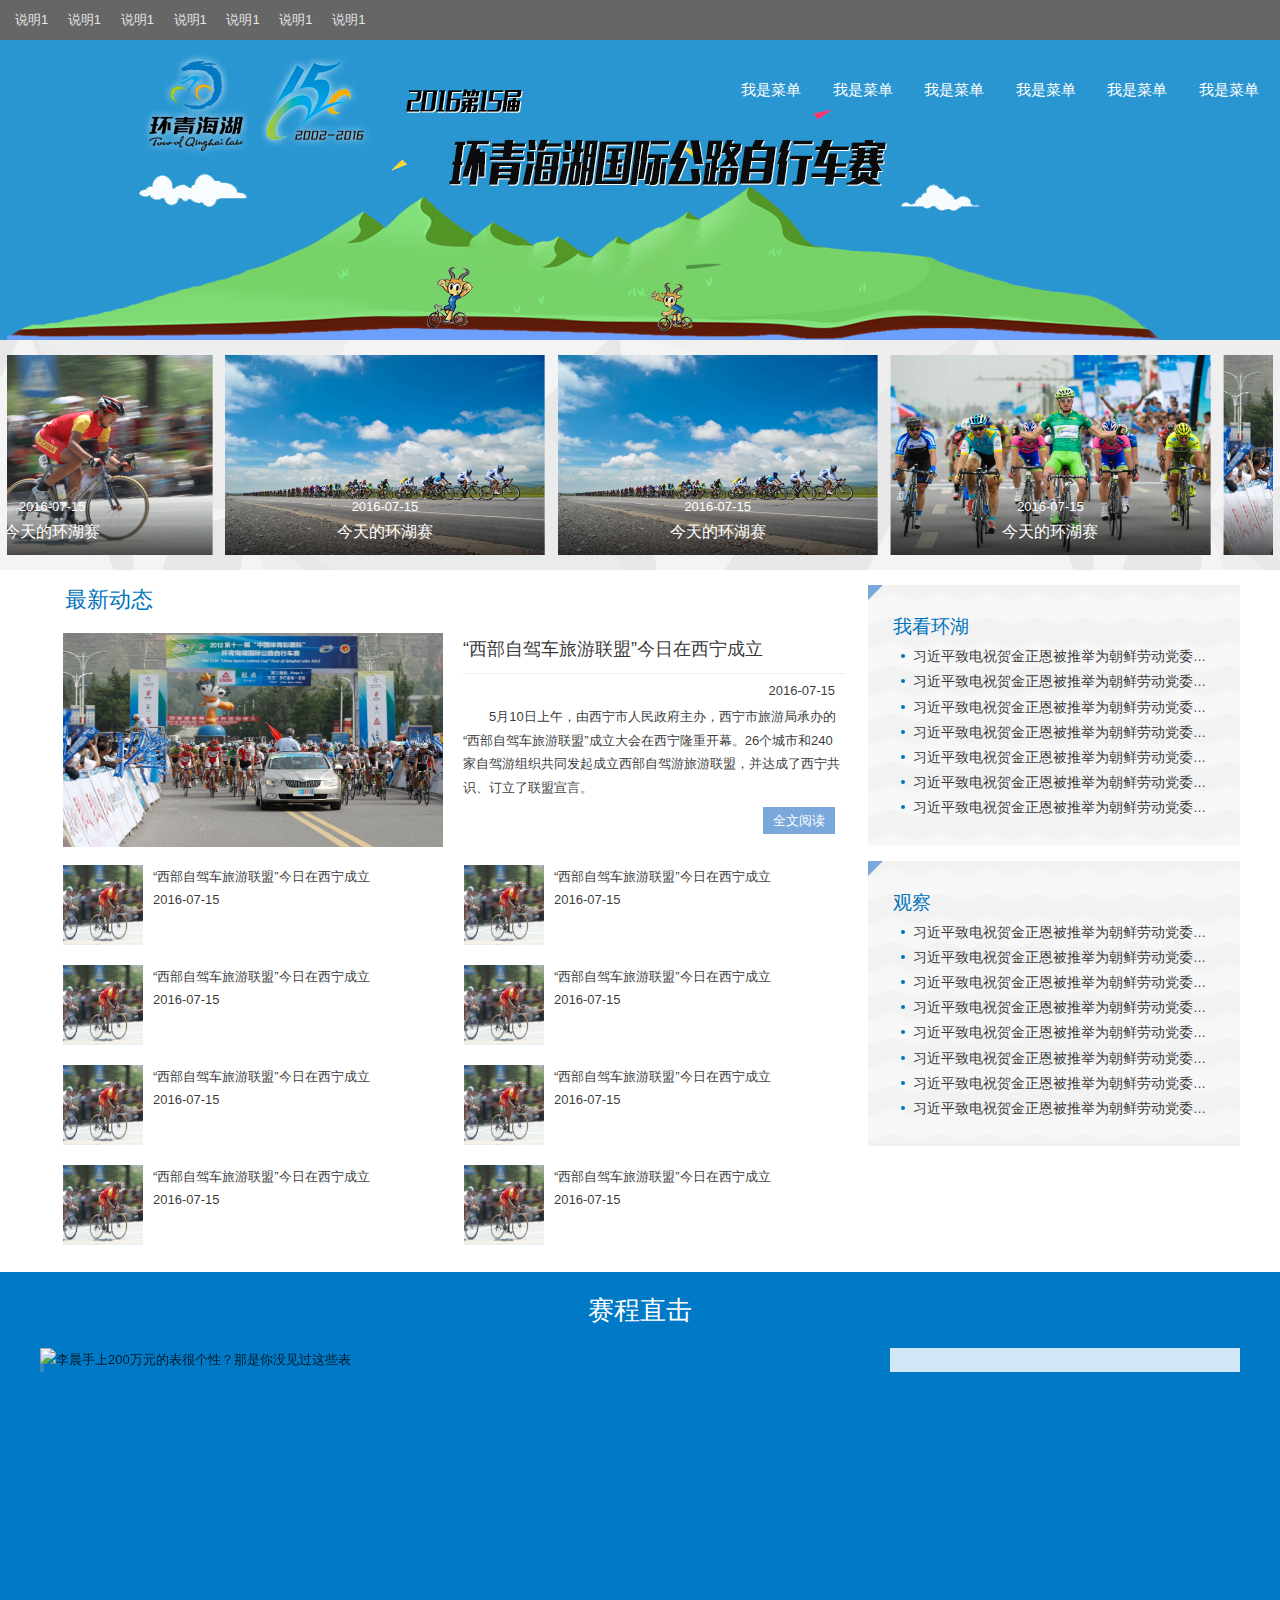
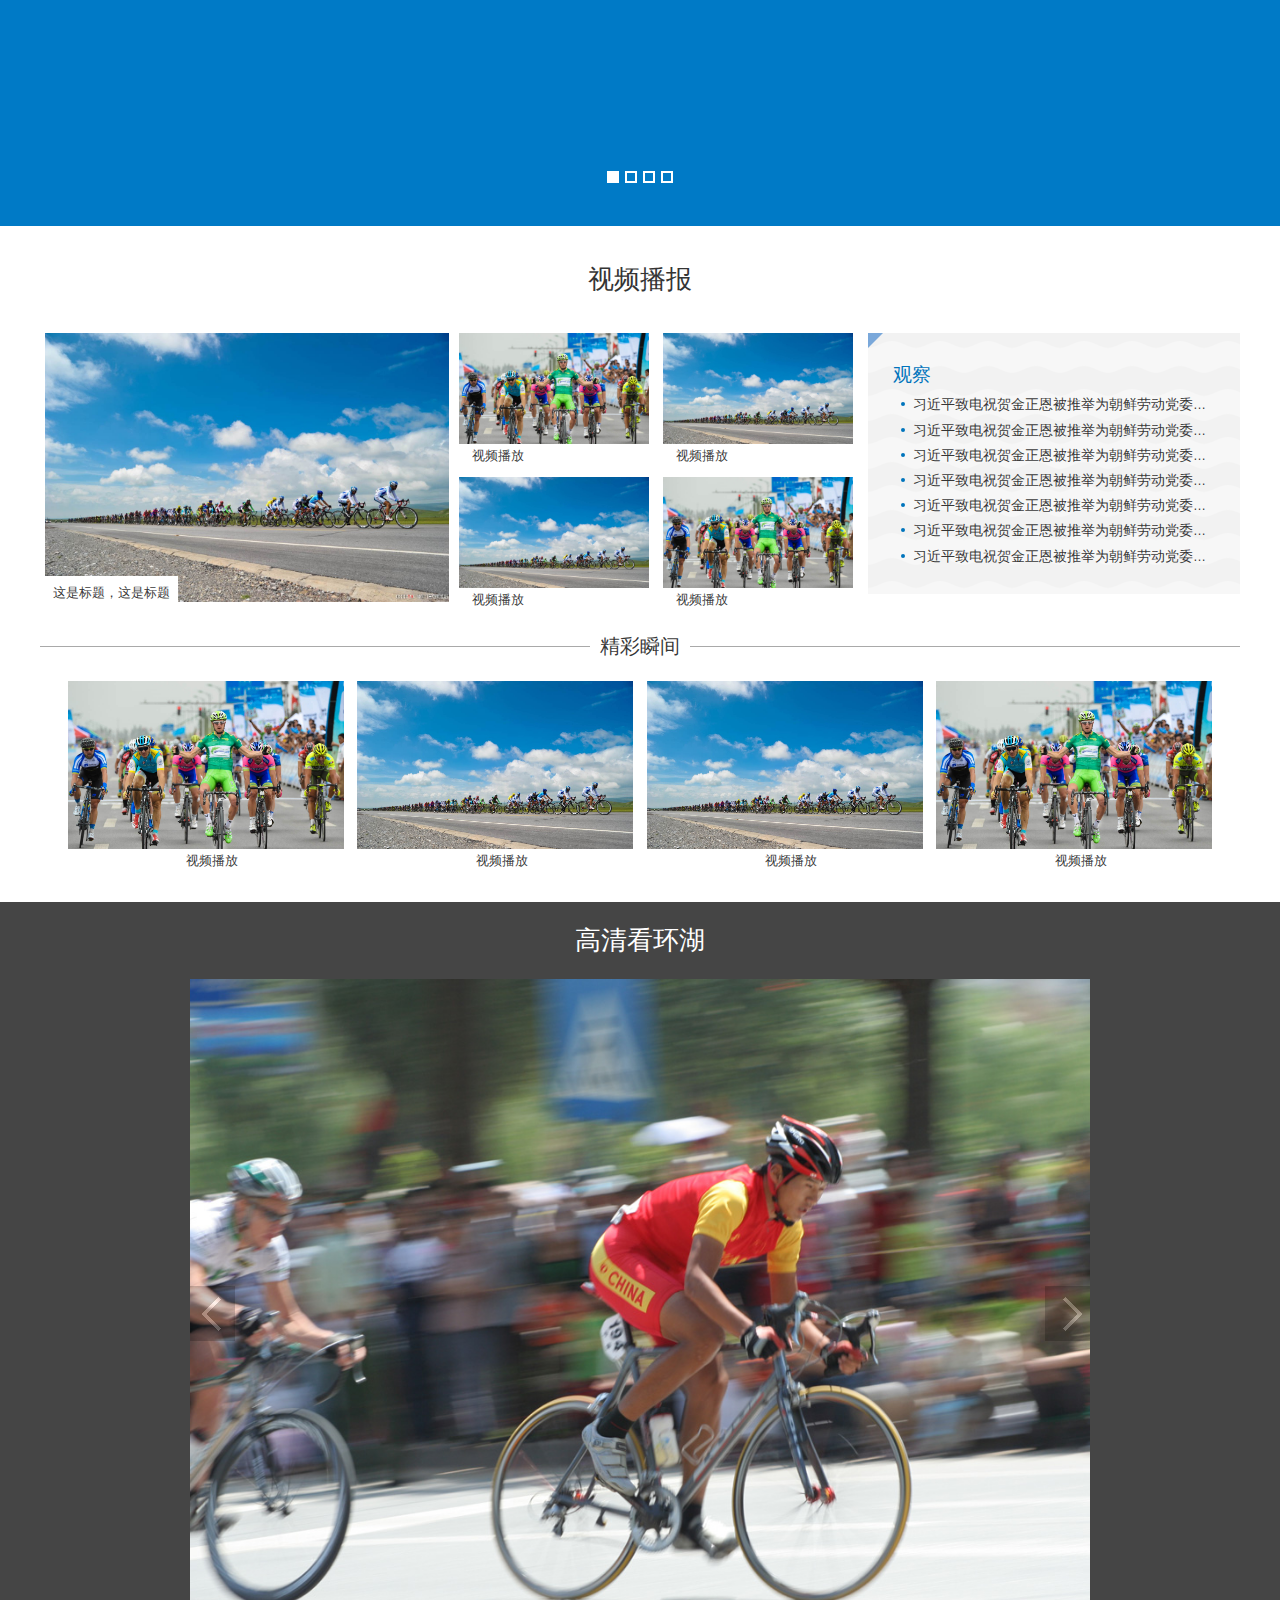
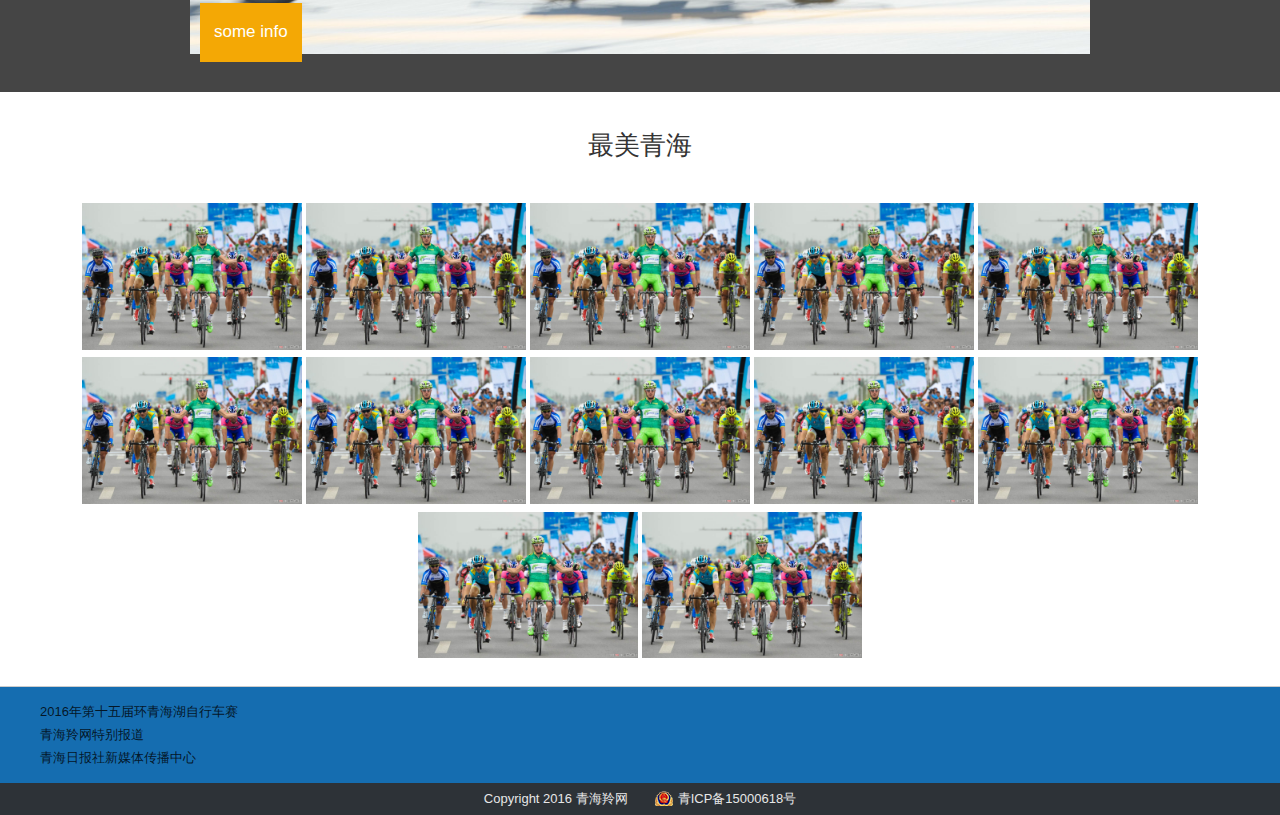
==== hhs/index.html @ 6d6c39b2 "hhs" ====
<!DOCTYPE html>
<!-- 

	Code by yefengs
	Lovingly made by 青报新媒
	Copyright 2016 青报新媒体传播中心




可选栏目


 最新焦点

 视频


 龙虎榜



 我看环湖


 花絮


 精彩 瞬间



青海风情


 -->
<html>
<head>
	<title>2016年第十五届环青海湖自行车赛_青海羚网</title>
	<meta charset="utf-8">
	<meta name="viewport" content="initial-scale=1.0,user-scalable=no,minimal-ui">
	<link rel="stylesheet" type="text/css" href="css/base.css">
	<!--<link rel="stylesheet" type="text/css" href="css/home.css">-->
	<script type="text/javascript" src="js/jQuery.js"></script>
	<!--<script type="text/javascript" src="js/jquery.flexslider-min.js"></script>-->
	<script type="text/javascript" src="js/home.js"></script>
	<!--[if lt IE 9]>
	<script type="text/javascript" src="js/html5.js"></script>
	<![endif]-->

</head>
<body>
<header id="header">
		<nav id="top-menu"  role="navigation">
			<ul class="w1266">
				<li><a href="#">说明1</a></li>
				<li><a href="#">说明1</a></li>
				<li><a href="#">说明1</a></li>
				<li><a href="#">说明1</a></li>
				<li><a href="#">说明1</a></li>
				<li><a href="#">说明1</a></li>
				<li><a href="#">说明1</a></li>
			</ul>
		</nav>
	<section id="header-wrap">
		<div class="banner w1266 clearfix">
			<div  id="site-name">
				<h1><a href="#">环青海湖自行车赛-青海羚网</a></h1>
				<p>2016年第十五届环青海湖自行车赛</p>
			</div>
			<nav id="banner-menu" role="navigation">
				<ul>
					<li class="current"><a href="#">我是菜单</a></li>

					<li><a href="#">我是菜单</a></li>
					<li><a href="#">我是菜单</a></li>
					<li><a href="#">我是菜单</a></li>
					<li><a href="#">我是菜单</a></li>
					<li><a href="#">我是菜单</a></li>
				</ul>
			</nav>	
		</div>
	</section>
</header>

<section id="scroll-x-news">
<!-- height:340px; -->
	<div  id="scroll-x-list" class=" w1266">
		<div id="srcoll-x-content"  class=" ">
			<ul class="clearfix slides ">
				<!-- 450px 337px -->
				<li class="item">
					<div class="scroll-x-img">
						<a href="#"><img src="demo_img/1.jpg"></a>
					</div>
					<div class="scroll-x-title">
						<div class="post-meta"><span class="cat"></span><time datetime="2016">2016-07-15</time></div>
						<h3><a href="#" title="">今天的环湖赛</a></h3>
					</div>
				</li>
				<li class="item">
					<div class="scroll-x-img">
						<a href="#"><img src="demo_img/2.jpg"></a>
					</div>
					<div class="scroll-x-title">
						<div class="post-meta"><span class="cat"></span><time datetime="2016">2016-07-15</time></div>
						<h3><a href="#" title="">今天的环湖赛</a></h3>
					</div>
				</li>
				<li class="item">
					<div class="scroll-x-img">
						<a href="#"><img src="demo_img/3.jpg"></a>
					</div>
					<div class="scroll-x-title">
						<div class="post-meta"><span class="cat"></span><time datetime="2016">2016-07-15</time></div>
						<h3><a href="#" title="">今天的环湖赛</a></h3>
					</div>
				</li>
				<li class="item">
					<div class="scroll-x-img">
						<a href="#"><img src="demo_img/4.jpg"></a>
					</div>
					<div class="scroll-x-title">
						<div class="post-meta"><span class="cat"></span><time datetime="2016">2016-07-15</time></div>
						<h3><a href="#" title="">今天的环湖赛</a></h3>
					</div>
				</li>
				<li class="item">
					<div class="scroll-x-img">
						<a href="#"><img src="demo_img/2.jpg"></a>
					</div>
					<div class="scroll-x-title">
						<div class="post-meta"><span class="cat"></span><time datetime="2016">2016-07-15</time></div>
						<h3><a href="#" title="">今天的环湖赛</a></h3>
					</div>
				</li>
				<li class="item">
					<div class="scroll-x-img">
						<a href="#"><img src="demo_img/4.jpg"></a>
					</div>
					<div class="scroll-x-title">
						<div class="post-meta"><span class="cat"></span><time datetime="2016">2016-07-15</time></div>
						<h3><a href="#" title="">今天的环湖赛</a></h3>
					</div>
				</li>
				<li class="item">
					<div class="scroll-x-img">
						<a href="#"><img src="demo_img/1.jpg"></a>
					</div>
					<div class="scroll-x-title">
						<div class="post-meta"><span class="cat"></span><time datetime="2016">2016-07-15</time></div>
						<h3><a href="#" title="">今天的环湖赛</a></h3>
					</div>
				</li>
			</ul>
		</div>
	</div>
</section>




<section class="">
	<div class="w1200 clearfix" >
		<div class="news-action wb69 float-l">
			<h2 class="title-main">最新动态</h2>
			<ul>
				<li class="first clearfix">
					<div class="thumb">
						<!-- 380px 214px -->
						<a href="#"  title=""><img src="demo_img/3.jpg"></a>
					</div>
					<div class="content">
						<h3><a href="#">“西部自驾车旅游联盟”今日在西宁成立</a></h3>
						<div class="post-meta"><span class="cat"></span><time datetime="2016">2016-07-15</time></div>
						<div class="post-summary">
							<p>5月10日上午，由西宁市人民政府主办，西宁市旅游局承办的“西部自驾车旅游联盟”成立大会在西宁隆重开幕。26个城市和240家自驾游组织共同发起成立西部自驾游旅游联盟，并达成了西宁共识、订立了联盟宣言。</p>
						</div>
						<div class="more">
							<a href="#" class="more-read">全文阅读</a>
						</div>
					</div>
				</li>
				<li class="normal-list">
					<div class="thumb">
						<!-- 80 x 80 -->
						<a href="#"><img src="demo_img/4.jpg"></a>
					</div>
					<div class="title">
						<h3><a href="#">“西部自驾车旅游联盟”今日在西宁成立</a></h3>
						<div class="post-meta"><span class="cat"></span><time datetime="2016">2016-07-15</time></div>
					</div>
				</li>
				<li class="normal-list">
					<div class="thumb">
						<!-- 80 x 80 -->
						<a href="#"><img src="demo_img/4.jpg"></a>
					</div>
					<div class="title">
						<h3><a href="#">“西部自驾车旅游联盟”今日在西宁成立</a></h3>
						<div class="post-meta"><span class="cat"></span><time datetime="2016">2016-07-15</time></div>
					</div>
				</li>
				<li class="normal-list">
					<div class="thumb">
						<!-- 80 x 80 -->
						<a href="#"><img src="demo_img/4.jpg"></a>
					</div>
					<div class="title">
						<h3><a href="#">“西部自驾车旅游联盟”今日在西宁成立</a></h3>
						<div class="post-meta"><span class="cat"></span><time datetime="2016">2016-07-15</time></div>
					</div>
				</li>
				<li class="normal-list">
					<div class="thumb">
						<!-- 80 x 80 -->
						<a href="#"><img src="demo_img/4.jpg"></a>
					</div>
					<div class="title">
						<h3><a href="#">“西部自驾车旅游联盟”今日在西宁成立</a></h3>
						<div class="post-meta"><span class="cat"></span><time datetime="2016">2016-07-15</time></div>
					</div>
				</li>
				<li class="normal-list">
					<div class="thumb">
						<!-- 80 x 80 -->
						<a href="#"><img src="demo_img/4.jpg"></a>
					</div>
					<div class="title">
						<h3><a href="#">“西部自驾车旅游联盟”今日在西宁成立</a></h3>
						<div class="post-meta"><span class="cat"></span><time datetime="2016">2016-07-15</time></div>
					</div>
				</li>
				<li class="normal-list no-img">
					<div class="thumb">
						<!-- 80 x 80 -->
						<a href="#"><img src="demo_img/4.jpg"></a>
					</div>
					<div class="title">
						<h3><a href="#">“西部自驾车旅游联盟”今日在西宁成立</a></h3>
						<div class="post-meta"><span class="cat"></span><time datetime="2016">2016-07-15</time></div>
					</div>
				</li>
				<li class="normal-list">
					<div class="thumb">
						<!-- 80 x 80 -->
						<a href="#"><img src="demo_img/4.jpg"></a>
					</div>
					<div class="title">
						<h3><a href="#">“西部自驾车旅游联盟”今日在西宁成立</a></h3>
						<div class="post-meta"><span class="cat"></span><time datetime="2016">2016-07-15</time></div>
					</div>
				</li>
				<li class="normal-list no-img">
					<div class="thumb">
						<!-- 80 x 80 -->
						<a href="#"><img src="demo_img/4.jpg"></a>
					</div>
					<div class="title">
						<h3><a href="#">“西部自驾车旅游联盟”今日在西宁成立</a></h3>
						<div class="post-meta"><span class="cat"></span><time datetime="2016">2016-07-15</time></div>
					</div>
				</li>
			</ul>
		</div>
		<div class="news-guide float-r wb31">
			<aside class="news-guide-aside">
				<h3>我看环湖</h3>
				<!-- background:#f8f8f8 左上角一个小三角 -->
				<ul>
					<li><a href="#">习近平致电祝贺金正恩被推举为朝鲜劳动党委员长</a></li>
					<li><a href="#">习近平致电祝贺金正恩被推举为朝鲜劳动党委员长</a></li>
					<li><a href="#">习近平致电祝贺金正恩被推举为朝鲜劳动党委员长鲜劳动党委员</a></li>
					<li><a href="#">习近平致电祝贺金正恩被推举为朝鲜劳动党委员长</a></li>
					<li><a href="#">习近平致电祝贺金正恩被推举为朝鲜劳动党委员长</a></li>
					<li><a href="#">习近平致电祝贺金正恩被推举为朝鲜劳动党委员长</a></li>
					<li><a href="#">习近平致电祝贺金正恩被推举为朝鲜劳动党委员长</a></li>					
				</ul>
			</aside>
			<aside class="news-guide-aside">
				<h3>观察</h3>
				<ul>
					<li><a href="#">习近平致电祝贺金正恩被推举为朝鲜劳动党委员长</a></li>
					<li><a href="#">习近平致电祝贺金正恩被推举为朝鲜劳动党委员长</a></li>
					<li><a href="#">习近平致电祝贺金正恩被推举为朝鲜劳动党委员长</a></li>
					<li><a href="#">习近平致电祝贺金正恩被推举为朝鲜劳动党委员长</a></li>
					<li><a href="#">习近平致电祝贺金正恩被推举为朝鲜劳动党委员长</a></li>
					<li><a href="#">习近平致电祝贺金正恩被推举为朝鲜劳动党委员长鲜劳动党委员</a></li>
					<li><a href="#">习近平致电祝贺金正恩被推举为朝鲜劳动党委员长</a></li>
					<li><a href="#">习近平致电祝贺金正恩被推举为朝鲜劳动党委员长鲜劳动党委员</a></li>
				</ul>
			</aside>
		</div>
	</div>
</section>

<section id="saicheng">
<div class="w1200 clearfix">
	<h2 class="section-title">赛程直击</h2>

	<ul id="top-slide" class="owl-carousel">
		<li class="item">
			<a href="#"  target="_blank" title="李晨手上200万元的表很个性？那是你没见过这些表">
				<img src="http://grace.wpbyg.com/wp-content/themes/grace/timthumb.php?src=http://grace.wpbyg.com/wp-content/uploads/2015/10/2016011717205230.jpg&h=450&w=1120&zc=1"  alt="李晨手上200万元的表很个性？那是你没见过这些表">
			</a>
			<div class="slider-content">
				<div class="slider-content-box">
					<div class="post-categories clearfix">
						<a href="#">耍腔调</a>
					</div>

					<div class="slider-title">
						<h2><a href="#">李晨手上200万元的表很个性？那是你没见过这些表</a></h2>
					</div>
					<div class="post-element clearfix">
						<ul>
							<li  class="post-slider-author"><img alt='' src='http://cn.gravatar.com/avatar/afa39accf8700cbbe7b13e1d01aa5b17?s=96&#038;d=mm&#038;r=g' srcset='http://cn.gravatar.com/avatar/afa39accf8700cbbe7b13e1d01aa5b17?s=96&amp;d=mm&amp;r=g 2x' class='avatar avatar-96 photo' height='96' width='96' /><a href="#" target="_blank">suxing</a></li>
							<li class="post-slider-clock"><i class="icon-clock-1"></i> 8个月前 (10-24)</li>
							<li class="post-slider-views"><i class="icon-eye"></i> 3,044</li>
						</ul>
					</div>
					<div class="slider-post-text clearfix"><p class="posts-gallery-text">
						为何说时间就是金钱？从实用主义的角度来说，想要一个合意的表真的不会太便宜。AppleWatch似乎不错的样子，但有钱人...</p></div>
					<div class="read-more"><a href="#">阅读全文</a></div>
				</div>
			</div>

		</li>
		<li class="item">
			<a href="#"  target="_blank" title="MIT这个俄罗斯方块一样的设计也许能改变人们建造的方式">
				<img src="http://grace.wpbyg.com/wp-content/themes/grace/timthumb.php?src=http://grace.wpbyg.com/wp-content/uploads/2015/10/2016011717283477.jpg&h=450&w=1120&zc=1"  alt="MIT这个俄罗斯方块一样的设计也许能改变人们建造的方式">
			</a>
			<div class="slider-content">
				<div class="slider-content-box">
					<div class="post-categories clearfix">
						<a href="http://grace.wpbyg.com/?cat=37">耍腔调</a>
					</div>

					<div class="slider-title">
						<h2><a href="#">MIT这个俄罗斯方块一样的设计也许能改变人们建造的方式</a></h2>
					</div>
					<div class="post-element clearfix">
						<ul>
							<li  class="post-slider-author"><img alt='' src='http://cn.gravatar.com/avatar/afa39accf8700cbbe7b13e1d01aa5b17?s=96&#038;d=mm&#038;r=g' srcset='http://cn.gravatar.com/avatar/afa39accf8700cbbe7b13e1d01aa5b17?s=96&amp;d=mm&amp;r=g 2x' class='avatar avatar-96 photo' height='96' width='96' /><a href="#" target="_blank">suxing</a></li>
							<li class="post-slider-clock"><i class="icon-clock-1"></i> 8个月前 (10-21)</li>
							<li class="post-slider-views"><i class="icon-eye"></i> 982</li>
						</ul>
					</div>
					<div class="slider-post-text clearfix"><p class="posts-gallery-text">
						虎嗅注：本文来自Wired，原文标题《MIT’s Crazy Shapeshifting Display Can No...</p></div>
					<div class="read-more"><a href="#">阅读全文</a></div>
				</div>
			</div>

		</li>
		<li class="item">
			<a href="#"  target="_blank" title="女王大管家要来给习近平接机，传说中的英式管家到底是有多万能？">
				<img src="http://grace.wpbyg.com/wp-content/themes/grace/timthumb.php?src=http://grace.wpbyg.com/wp-content/uploads/2015/10/20151025171131-42.jpg&h=450&w=1120&zc=1"  alt="女王大管家要来给习近平接机，传说中的英式管家到底是有多万能？">
			</a>
			<div class="slider-content">
				<div class="slider-content-box">
					<div class="post-categories clearfix">
						<a href="#">耍腔调</a>
					</div>

					<div class="slider-title">
						<h2><a href="#">女王大管家要来给习近平接机，传说中的英式管家到底是有多万能？</a></h2>
					</div>
					<div class="post-element clearfix">
						<ul>
							<li  class="post-slider-author"><img alt='' src='http://cn.gravatar.com/avatar/afa39accf8700cbbe7b13e1d01aa5b17?s=96&#038;d=mm&#038;r=g' srcset='http://cn.gravatar.com/avatar/afa39accf8700cbbe7b13e1d01aa5b17?s=96&amp;d=mm&amp;r=g 2x' class='avatar avatar-96 photo' height='96' width='96' /><a href="#" target="_blank">suxing</a></li>
							<li class="post-slider-clock"><i class="icon-clock-1"></i> 8个月前 (10-19)</li>
							<li class="post-slider-views"><i class="icon-eye"></i> 841</li>
						</ul>
					</div>
					<div class="slider-post-text clearfix"><p class="posts-gallery-text">
						虎嗅注：2015年10月19日至23日，应大不列颠及北爱尔兰联合王国女王伊丽莎白二世邀请，国家主席习近平将对英国进行国...</p></div>
					<div class="read-more"><a href="#">阅读全文</a></div>
				</div>
			</div>

		</li>
		<li class="item">
			<a href="#"  target="_blank" title="Air Jordan走过30年，你们最喜欢的AJ都是他设计的">
				<img src="http://grace.wpbyg.com/wp-content/themes/grace/timthumb.php?src=http://grace.wpbyg.com/wp-content/uploads/2015/10/2016011717340722.jpg&h=450&w=1120&zc=1"  alt="Air Jordan走过30年，你们最喜欢的AJ都是他设计的">
			</a>
			<div class="slider-content">
				<div class="slider-content-box">
					<div class="post-categories clearfix">
						<a href="#">耍腔调</a>
					</div>

					<div class="slider-title">
						<h2><a href="#">Air Jordan走过30年，你们最喜欢的AJ都是他设计的</a></h2>
					</div>
					<div class="post-element clearfix">
						<ul>
							<li  class="post-slider-author"><img alt='' src='http://cn.gravatar.com/avatar/afa39accf8700cbbe7b13e1d01aa5b17?s=96&#038;d=mm&#038;r=g' srcset='http://cn.gravatar.com/avatar/afa39accf8700cbbe7b13e1d01aa5b17?s=96&amp;d=mm&amp;r=g 2x' class='avatar avatar-96 photo' height='96' width='96' /><a href="#" target="_blank">suxing</a></li>
							<li class="post-slider-clock"><i class="icon-clock-1"></i> 8个月前 (10-19)</li>
							<li class="post-slider-views"><i class="icon-eye"></i> 758</li>
						</ul>
					</div>
					<div class="slider-post-text clearfix"><p class="posts-gallery-text">
						上周，一代传奇巨星“飞人”迈克尔·乔丹来到上海，此行是为了庆祝Air Jordan——这个耐克旗下以他本人命名的最著名...</p></div>
					<div class="read-more"><a href="#">阅读全文</a></div>
				</div>
			</div>

		</li>

	</ul>


</div>

</section>



<section id="news-video">
	<div class="w1200 clearfix">
		<h2 class="section-title video-title">视频播报</h2>
		<div class="wb69 clearfix float-l videobox" >
			<div class="figure-video wb50 float-l">
				<!-- 370 x 320-->
				<div class="figure-img">
					<a href="#" title="">
						<img src="demo_img/1.jpg">
					</a>
				</div>
				<h4>这是标题，这是标题</h4>
			</div>
			<div class="figure-six-video wb50 float-r">
				<ul>
					<!--6 pis -->
					<li>
						<div class="thumb">
							<a href="#"><img src="demo_img/2.jpg"></a>
							<i class="play-button"></i>
						</div>
						<h4><a href="#">视频播放</a></h4>
					</li>
					<li>
						<div class="thumb">
							<a href="#"><img src="demo_img/1.jpg"></a>
							<i class="play-button"></i>
						</div>
						<h4><a href="#">视频播放</a></h4>
					</li>
					<li>
						<div class="thumb">
							<a href="#"><img src="demo_img/1.jpg"></a>
						</div>
						<h4><a href="#">视频播放</a></h4>
					</li>
					<li>
						<div class="thumb">
							<a href="#"><img src="demo_img/2.jpg"></a>
						</div>
						<h4><a href="#">视频播放</a></h4>
					</li>
				</ul>
			</div>
		</div>
		<div class="news-guide float-r wb31">
			<aside class="news-guide-aside">
				<h3>观察</h3>
				<ul>
					<li><a href="#">习近平致电祝贺金正恩被推举为朝鲜劳动党委员长</a></li>
					<li><a href="#">习近平致电祝贺金正恩被推举为朝鲜劳动党委员长</a></li>
					<li><a href="#">习近平致电祝贺金正恩被推举为朝鲜劳动党委员长鲜劳动党委员</a></li>
					<li><a href="#">习近平致电祝贺金正恩被推举为朝鲜劳动党委员长</a></li>
					<li><a href="#">习近平致电祝贺金正恩被推举为朝鲜劳动党委员长</a></li>
					<li><a href="#">习近平致电祝贺金正恩被推举为朝鲜劳动党委员长</a></li>
					<li><a href="#">习近平致电祝贺金正恩被推举为朝鲜劳动党委员长</a></li>
				</ul>
			</aside>
		</div>
		<div class="clearfix"></div>
		<h4 class="h4-style1"><span>精彩瞬间</span></h4>
		<div class="figure-video videobox">
			<aside class="figure-six-video has4pic">
				<ul>
					<li>
						<div class="thumb">
							<a href="#"><img src="demo_img/2.jpg"></a>
							<i class="play-button"></i>
						</div>
						<h4><a href="#">视频播放</a></h4>
					</li>
					<li>
						<div class="thumb">
							<a href="#"><img src="demo_img/1.jpg"></a>
							<i class="play-button"></i>
						</div>
						<h4><a href="#">视频播放</a></h4>
					</li>
					<li>
						<div class="thumb">
							<a href="#"><img src="demo_img/1.jpg"></a>
						</div>
						<h4><a href="#">视频播放</a></h4>
					</li>
					<li>
						<div class="thumb">
							<a href="#"><img src="demo_img/2.jpg"></a>
						</div>
						<h4><a href="#">视频播放</a></h4>
					</li>
				</ul>
			</aside>
		</div>
	</div>
</section>






<section id="h-news-pic">
	<div  class="w1200 clearfix" >
		<h2 class="section-title">高清看环湖</h2>
		<div class="big-slider">
			<ul class="slides clearfix">
				<li>
					<img src="demo_img/4.jpg" alt="">
					<span class="date">some info</span>
				</li>
				<li>
					<img src="demo_img/3.jpg" alt="">
					<span class="date">some info</span>
				</li>
				<li>
					<img src="demo_img/2.jpg" alt="">
					<span class="date">some info</span>
				</li>
				<li>
					<img src="demo_img/1.jpg" alt="">
					<span class="date">some info</span>
				</li>
				<li>
					<img src="demo_img/4.jpg" alt="">
					<span class="date">some info</span>
				</li>
				<li>
					<img src="demo_img/2.jpg" alt="">
					<span class="date">some info</span>
				</li>
			</ul>
		</div>
	</div>
</section>


<section>
	
</section>

<div class="w1200 clearfix">
	<h2 class="section-title pic-list-title">最美青海</h2>
	<div class="pic-box">
		<ul>
			 <li>
				 <img src="demo_img/2.jpg" alt="some" >
			 </li>
			<li>
				<img src="demo_img/2.jpg" alt="some" >
			</li>
			<li>
				<img src="demo_img/2.jpg" alt="some" >
			</li>
			<li>
				<img src="demo_img/2.jpg" alt="some" >
			</li>
			<li>
				<img src="demo_img/2.jpg" alt="some" >
			</li>
			<li>
				<img src="demo_img/2.jpg" alt="some" >
			</li>
			<li>
				<img src="demo_img/2.jpg" alt="some" >
			</li>
			<li>
				<img src="demo_img/2.jpg" alt="some" >
			</li>
			<li>
				<img src="demo_img/2.jpg" alt="some" >
			</li>
			<li>
				<img src="demo_img/2.jpg" alt="some" >
			</li>
			<li>
				<img src="demo_img/2.jpg" alt="some" >
			</li>
			<li>
				<img src="demo_img/2.jpg" alt="some" >
			</li>
		</ul>
	</div>
</div>









<footer id="footer">
	<div class="footer-top">
		<div class="about w1200 clearfix">
			<div class="footer-item">
				<p>2016年第十五届环青海湖自行车赛</p>
				<p>青海羚网特别报道</p>
				<p>青海日报社新媒体传播中心</p>
			</div>
			<div class="footer-item">

			</div>
			<div class="footer-item">

			</div>
		</div>
	</div>
	<div class="footer-bottom">
		<div class="copyright w1200">Copyright 2016 青海羚网　　<span class="beian">青ICP备15000618号</span></div>
	</div>
</footer>
</body>
</html>
---- hhs/css/base.css ----
/****
	青海羚网 -- 专题页
	青海日报社新媒体传播中心
	Copyright 2015
	Author:yefengs
	FILETYPE:LESS
**/
a,
abbr,
acronym,
address,
applet,
big,
blockquote,
body,
caption,
cite,
code,
dd,
del,
dfn,
div,
dl,
dt,
em,
fieldset,
figure,
font,
form,
h1,
h2,
h3,
h4,
h5,
h6,
html,
iframe,
ins,
kbd,
label,
legend,
li,
object,
ol,
p,
pre,
q,
s,
samp,
small,
span,
strike,
strong,
sub,
sup,
table,
tbody,
td,
tfoot,
th,
thead,
tr,
tt,
ul,
var {
  border: 0;
  font-family: inherit;
  font-size: 100%;
  font-style: inherit;
  font-weight: inherit;
  margin: 0;
  outline: 0;
  padding: 0;
  vertical-align: baseline;
}
html {
  box-sizing: border-box;
  -webkit-box-sizing: border-box;
  font-size: 100%;
  overflow-y: scroll;
  -webkit-text-size-adjust: 100%;
  -ms-text-size-adjust: 100%;
}
button,
input,
textarea {
  -webkit-appearance: none;
  outline: none;
  -webkit-tap-highlight-color: rgba(0, 0, 0, 0);
  font-family: 'PingFang SC', 'Hiragino Sans GB', 'Microsoft YaHei', 'STHeiti', 'WenQuanYi Micro Hei', Helvetica, Arial, sans-serif;
}
button:focus,
input:focus,
textarea:focus {
  outline: none;
}
body {
  font-size: 13px;
  line-height: 1.8;
  color: rgba(0, 0, 0, 0.8);
  font-family: 'PingFang SC', 'Hiragino Sans GB', 'Microsoft YaHei', 'STHeiti', 'WenQuanYi Micro Hei', Helvetica, Arial, sans-serif;
  text-rendering: optimizeLegibility;
  -webkit-font-smoothing: antialiased;
  -moz-osx-font-smoothing: grayscale;
  -moz-font-feature-settings: "liga" on;
}
article,
aside,
details,
figcaption,
figure,
footer,
header,
main,
nav,
section {
  display: block;
}
ol,
ul {
  list-style: none;
}
table {
  border-collapse: collapse;
  border-spacing: 0;
}
caption,
td,
th {
  font-weight: 400;
  text-align: left;
}
blockquote:after,
blockquote:before,
q:after,
q:before {
  content: "";
}
blockquote,
q {
  -webkit-hyphens: none;
  -moz-hyphens: none;
  -ms-hyphens: none;
  hyphens: none;
  quotes: none;
}
blockquote {
  border-left: 3px solid rgba(0, 0, 0, 0.8);
  font-weight: 400;
  letter-spacing: .01rem;
  margin: 30px 0;
  padding-left: 20px;
}
a:active,
a:hover {
  outline: 0;
}
a {
  color: #454554;
}
a:hover {
  color: #0074BC;
}
a {
  border: none;
  outline: none;
}
pre {
  padding: 17px;
  font: 14px/22px 'courier new';
  position: relative;
  margin: 40px 0;
  background-color: #f8f8f8;
}
code,
pre {
  white-space: pre-wrap;
  word-wrap: break-word;
  border-radius: 3px;
}
code {
  padding: 2px;
  background-color: #eee;
  word-break: break-word;
  letter-spacing: 0;
  font: 14px/26px 'courier new';
}
pre code {
  padding: 0;
  background-color: #fff;
  border-radius: 0;
}
img {
  max-width: 100%;
  height: auto;
  border-style: none;
}
button::-moz-focus-inner {
  border: 0;
  padding: 0;
}
a {
  color: inherit;
  text-decoration: none;
}
input[disabled] {
  cursor: default;
  color: rgba(0, 0, 0, 0.8);
  background-color: rgba(0, 0, 0, 0.05);
}
.clearfix {
  *zoom: 1;
}
.clearfix:after,
.clearfix:before {
  display: table;
  content: " ";
}
.clearfix:after {
  clear: both;
}
.floatLeft {
  float: left;
}
.floatRight {
  float: right;
}
.verticalAlignTop {
  vertical-align: top;
}
.verticalAlignMiddle {
  vertical-align: middle;
}
.verticalAlignBottom {
  vertical-align: bottom;
}
.disablePointerEvents {
  pointer-events: none;
}
.preventScroll {
  height: 100%;
  overflow: hidden;
}
.inlineBlock {
  display: inline-block;
}
.block {
  display: block;
}
.hide {
  display: none;
}
.table {
  display: table;
}
.table:before {
  height: auto;
  display: inherit;
}
.tableCell {
  display: table-cell;
}
.clearfix {
  *zoom: 1;
}
.clearfix:after,
.clearfix:before {
  display: table;
  content: " ";
}
.clearfix:after {
  clear: both;
}
.overflowHidden {
  overflow: hidden;
}
.textMuted {
  color: rgba(0, 0, 0, 0.3);
}
.textAlignCenter {
  text-align: center;
}
.textAlignRight {
  text-align: right;
}
.textAlignLeft {
  text-align: left;
}
.noWrap {
  white-space: nowrap;
}
.centered {
  margin-left: auto;
  margin-right: auto;
}
.borderBox {
  box-sizing: border-box;
}
.size640 {
  max-width: 640px;
}
.w1266 {
  width: 1266px;
  margin: 0 auto;
}
.w1200 {
  width: 1200px;
  margin: 0 auto;
}
.wb69 {
  width: 69%;
}
.wb31 {
  width: 31%;
}
.wb50 {
  width: 50%;
}
.float-r {
  float: right;
}
.float-l {
  float: left;
}
#header {
  width: 100%;
}
#header #top-menu {
  background-color: #666;
}
#header #top-menu ul {
  line-height: 40px;
}
#header #top-menu ul li {
  display: inline-block;
  line-height: 40px;
  font-size: 13px;
  height: 40px;
}
#header #top-menu ul li a {
  padding: 0 4px;
  margin: 0 4px;
  color: #e6e6e6;
}
#header #header-wrap {
  width: 100%;
  background-color: #2996d1;
}
#header #header-wrap .banner {
  height: 300px;
  position: relative;
  background: url(../images/banner.jpg) no-repeat center;
  background-size: cover;
}
#header #header-wrap .banner #site-name {
  width: 400px;
  float: left;
  height: 150px;
  text-indent: -999999em;
}
#header #header-wrap .banner #banner-menu {
  width: auto;
  float: right;
  height: 150px;
  margin-top: 20px;
}
#header #header-wrap .banner #banner-menu ul li {
  display: inline-block;
  line-height: 60px;
  margin: 0 7px;
}
#header #header-wrap .banner #banner-menu ul li a {
  font-size: 15px;
  padding: 4px 7px;
  color: #fff;
}
#header #header-wrap .banner #banner-menu ul li a:hover {
  background: #fff;
  color: #7aa8da;
  border-radius: 3px;
}
#scroll-x-news {
  width: 100%;
  background: #f5f5f5 url(../images/bg_repeat.png);
  background-attachment: fixed;
  padding: 10px 0;
}
#scroll-x-list {
  margin: 5px auto;
  padding: 10px auto;
}
#scroll-x-list #srcoll-x-content {
  width: 100%;
  overflow: hidden;
}
#scroll-x-list #srcoll-x-content ul {
  width: 101%;
  white-space: nowrap;
  text-align: center;
  height: 200px;
}
#scroll-x-list #srcoll-x-content ul .owl-item {
  margin: 0 13px;
}
#scroll-x-list #srcoll-x-content ul li {
  position: relative;
  display: inline-block;
  float: left;
  height: 200px;
  margin: 0 6px;
  width: 320px;
}
#scroll-x-list #srcoll-x-content ul li .scroll-x-img img {
  max-width: 100%;
  width: 320px;
  height: 200px;
  display: block;
}
#scroll-x-list #srcoll-x-content ul li .scroll-x-title {
  position: absolute;
  width: 100%;
  height: 60px;
  left: 0;
  bottom: 0;
  background-image: -webkit-gradient(linear, left top, left bottom, from(rgba(0, 0, 0, 0)), to(rgba(0, 0, 0, 0.7)));
  background-image: -webkit-linear-gradient(top, rgba(0, 0, 0, 0), rgba(0, 0, 0, 0.7));
  background-image: linear-gradient(to bottom, rgba(0, 0, 0, 0), rgba(0, 0, 0, 0.7));
  background-image: none \9;
  -ms-filter: "progid:DXImageTransform.Microsoft.gradient(startColorstr='#00000000',endColorstr='#B2000000',gradientType=0)";
}
#scroll-x-list #srcoll-x-content ul li .scroll-x-title time {
  color: #ffffff;
}
#scroll-x-list #srcoll-x-content ul li .scroll-x-title h3 {
  font-size: 16px;
  color: #fff;
}
.news-action {
  float: left;
}
.news-action .title-main {
  font-size: 22px;
  padding-left: 25px;
  color: #0074BC;
  margin-top: 10px;
}
.news-action ul {
  padding: 0 10px 10px 10px ;
  margin: 3px;
}
.news-action ul li {
  display: inline-block;
  width: 50%;
  margin: 0;
  padding: 0;
}
.news-action ul li.first {
  width: 100%;
  height: 234px;
  position: relative;
}
.news-action ul li.first .thumb {
  position: absolute;
  left: 10px;
  top: 10px;
  width: 400px;
  height: 234px;
}
.news-action ul li.first .thumb img {
  width: 380px;
  height: 214px;
}
.news-action ul li.first .content {
  margin-left: 410px;
  padding: 10px 10px 10px 0;
  height: 214px;
}
.news-action ul li.first .content h3 {
  font-size: 18px;
  padding-bottom: 8px;
  margin-bottom: 2px;
  border-bottom: solid 1px #efefef;
}
.news-action ul li.first .content .post-meta {
  text-align: right;
  font-size: 13px;
  padding: 3px 10px;
}
.news-action ul li.first .content .post-summary p {
  text-indent: 2em;
}
.news-action ul li.first .content .more {
  text-align: right;
  padding: 10px;
}
.news-action ul li.first .content .more .more-read {
  padding: 6px 10px;
  background: #7aa8da;
  color: #fff;
}
.news-action ul li.first .content .more .more-read:hover {
  background: #d1d1d1;
}
.news-action ul li.normal-list {
  width: 50%;
  float: left;
  position: relative;
}
.news-action ul li.normal-list .thumb {
  position: absolute;
  left: 10px;
  top: 8px;
  width: 80px;
}
.news-action ul li.normal-list .thumb img {
  width: 80px;
  height: 80px;
}
.news-action ul li.normal-list .title {
  margin-left: 100px;
  padding: 8px 10px 8px 0;
  height: 84px;
}
.news-guide .news-guide-aside {
  padding: 25px;
  margin-top: 15px;
  position: relative;
  background: #f8f8f8 url(../images/langlang.png);
}
.news-guide .news-guide-aside:before {
  content: "";
  display: block;
  position: absolute;
  left: 0;
  top: 0;
  width: 0;
  height: 0;
  border-style: solid;
  border-width: 15px 15px 0 0;
  border-color: #7aa8da transparent transparent transparent;
}
.news-guide .news-guide-aside h3 {
  color: #0074BC;
  font-size: 19px;
}
.news-guide .news-guide-aside ul li {
  position: relative;
  white-space: nowrap;
  overflow: hidden;
  text-overflow: ellipsis;
}
.news-guide .news-guide-aside ul li a {
  padding: 4px 4px 4px 20px;
  font-size: 14px;
}
.news-guide .news-guide-aside ul li a:before {
  content: "";
  display: block;
  height: 4px;
  width: 4px;
  position: absolute;
  top: 10px;
  left: 8px;
  background: #0074BC;
  border-radius: 100%;
}
#h-news-pic {
  width: 100%;
  margin: 15px auto;
  background: #454545 url(../images/yefengs_bg_plus.png) left center no-repeat fixed;
}
.big-slider {
  overflow: hidden;
  padding-bottom: 30px;
  width: 75%;
  margin: 0 auto;
}
.section-title {
  font-size: 26px;
  text-align: center;
  color: #fff;
  margin: 15px 0;
}
.big-slider .slides {
  zoom: 1;
}
.big-slider .slides li {
  position: relative;
}
.big-slider .slides li span {
  position: absolute;
  left: 10px;
  bottom: 0px;
  padding: 14px;
  background: #F4A805;
  font-size: 17px;
  color: #ffffff;
}
.owl-carousel .animated {
  -webkit-animation-duration: 1000ms;
  animation-duration: 1000ms;
  -webkit-animation-fill-mode: both;
  animation-fill-mode: both;
}
.owl-carousel .owl-animated-in {
  z-index: 0;
}
.owl-carousel .owl-animated-out {
  z-index: 1;
}
.owl-carousel .fadeOut {
  -webkit-animation-name: fadeOut;
  animation-name: fadeOut;
}
@-webkit-keyframes fadeOut {
  0% {
    opacity: 1;
  }
  100% {
    opacity: 0;
  }
}
@keyframes fadeOut {
  0% {
    opacity: 1;
  }
  100% {
    opacity: 0;
  }
}
.owl-height {
  -webkit-transition: height 500ms ease-in-out;
  -moz-transition: height 500ms ease-in-out;
  transition: height 500ms ease-in-out;
}
.owl-carousel {
  display: none;
  width: 100%;
  -webkit-tap-highlight-color: transparent;
  position: relative;
  z-index: 1;
}
.owl-carousel .owl-stage {
  position: relative;
  -ms-touch-action: pan-Y;
}
.owl-carousel .owl-stage:after {
  content: ".";
  display: block;
  clear: both;
  visibility: hidden;
  line-height: 0;
  height: 0;
}
.owl-carousel .owl-stage-outer {
  position: relative;
  overflow: hidden;
  -webkit-transform: translate3d(0px, 0px, 0px);
}
.owl-carousel .owl-controls .owl-nav .owl-prev,
.owl-carousel .owl-controls .owl-nav .owl-next,
.owl-carousel .owl-controls .owl-dot {
  cursor: pointer;
  -webkit-user-select: none;
  -khtml-user-select: none;
  -moz-user-select: none;
  -ms-user-select: none;
  user-select: none;
}
.owl-carousel.owl-loaded {
  display: block;
}
.owl-carousel.owl-loading {
  opacity: 0;
  display: block;
}
.owl-carousel.owl-hidden {
  opacity: 0;
}
.owl-carousel .owl-refresh .owl-item {
  display: none;
}
.owl-carousel .owl-item {
  position: relative;
  min-height: 1px;
  float: left;
  -webkit-backface-visibility: hidden;
  -webkit-tap-highlight-color: transparent;
  -webkit-touch-callout: none;
  -webkit-user-select: none;
  -moz-user-select: none;
  -ms-user-select: none;
  user-select: none;
}
.owl-carousel .owl-item img {
  width: 100%;
  -webkit-transform-style: preserve-3d;
}
.owl-carousel.owl-text-select-on .owl-item {
  -webkit-user-select: auto;
  -moz-user-select: auto;
  -ms-user-select: auto;
  user-select: auto;
}
.owl-carousel .owl-grab {
  cursor: move;
  cursor: -webkit-grab;
  cursor: -o-grab;
  cursor: -ms-grab;
  cursor: grab;
}
.owl-carousel.owl-rtl {
  direction: rtl;
}
.owl-carousel.owl-rtl .owl-item {
  float: right;
}
.no-js .owl-carousel {
  display: block;
}
.owl-carousel .owl-item .owl-lazy {
  opacity: 0;
  -webkit-transition: opacity 400ms ease;
  -moz-transition: opacity 400ms ease;
  -ms-transition: opacity 400ms ease;
  -o-transition: opacity 400ms ease;
  transition: opacity 400ms ease;
}
.owl-carousel .owl-item img {
  transform-style: preserve-3d;
}
.big-slider ul {
  position: relative;
}
.owl-theme .owl-controls .owl-prev,
.owl-theme .owl-controls .owl-next {
  position: absolute;
  left: 0;
  top: 45%;
  display: block;
  height: 55px;
  width: 45px;
  background: url(../images/arr_qh.png) no-repeat;
  background-position: 12px 11px;
  background-color: #000;
  opacity: .2;
  filter: alpha(opacity=20);
  text-indent: -9999em;
}
.owl-theme .owl-controls .owl-next {
  left: auto;
  right: 0;
  background-position: 8px -34px;
}
.owl-theme:hover .owl-controls .owl-prev,
.owl-theme:hover .owl-controls .owl-next {
  opacity: .6;
  filter: alpha(opacity=60);
}
.videobox {
  padding: 10px 0;
}
#news-video .video-title {
  color: #343434;
}
.videobox .figure-video {
  position: relative;
}
.videobox .figure-video .figure-img {
  margin: 5px;
}
.videobox .figure-video h4 {
  position: absolute;
  left: 5px;
  bottom: 5px;
  background: #fff;
  padding: 5px 8px;
  white-space: nowrap;
  overflow: hidden;
  text-overflow: ellipsis;
}
.videobox .figure-video:hover h4 {
  background: #0074BC;
  color: #fff;
}
.videobox .figure-six-video ul {
  margin: 0;
  padding: 0;
}
.videobox .figure-six-video ul li {
  display: inline-block;
  width: 46%;
  margin: 5px;
  position: relative;
}
.videobox .figure-six-video ul li h4 {
  position: absolute;
  left: 0;
  bottom: 0;
  width: 100%;
  background: #fff;
  white-space: nowrap;
  overflow: hidden;
  text-overflow: ellipsis;
}
.videobox .figure-six-video ul li h4 a:before {
  content: "　";
}
.videobox .figure-six-video ul li:hover h4 {
  background: #0074BC;
  color: #fff;
}
.videobox .figure-six-video ul li:hover h4 a {
  color: #fff;
}
.videobox .has4pic ul {
  text-align: center;
}
.videobox .has4pic ul li {
  width: 23% !important;
  display: inline-block;
}
.h4-style1 {
  text-align: center;
  position: relative;
  line-height: 2;
}
.h4-style1 span {
  font-size: 20px;
  padding: 5px 10px;
  background: #fff;
  position: relative;
}
.h4-style1:before {
  content: '';
  position: absolute;
  width: 100%;
  left: 0;
  top: 50%;
  border-bottom: solid 1px #a9a9a9;
}
#saicheng {
  margin: 15px auto;
  background: #007ac6 url(../images/bg_repeat.png) fixed;
}
#top-slide {
  width: 100%;
  height: 450px;
  overflow: hidden;
  margin-bottom: 28px;
}
#top-slide .owl-item a {
  display: block;
}
#top-slide .owl-item a img {
  display: block;
  width: 100%;
}
#top-slide .owl-controls {
  position: absolute;
  bottom: 5px;
  width: 100%;
  margin-top: 10px;
  text-align: center;
  -webkit-tap-highlight-color: rgba(0, 0, 0, 0);
}
#top-slide .owl-controls .owl-nav .owl-next,
#top-slide .owl-controls .owl-nav .owl-prev {
  display: none !important;
}
#top-slide .owl-controls .owl-dot.active span {
  background: #ffffff;
}
#top-slide .owl-controls .owl-dot {
  display: inline-block;
}
#top-slide .owl-controls .owl-dot span {
  width: 8px;
  height: 8px;
  display: inline-block;
  border: 2px solid #FFF;
  background: none;
  margin: 3px 3px;
  opacity: 1;
}
#top-slide .owl-item .slider-content {
  position: absolute;
  right: 0;
  background: #fff;
  background: rgba(255, 255, 255, 0.82);
  padding: 63px 35px 57px;
  width: 280px;
  top: 0;
  bottom: 0;
  box-shadow: 4px 4px 0 rgba(175, 175, 175, 0.3);
  -webkit-box-shadow: 4px 4px 0 rgba(175, 175, 175, 0.3);
  -moz-box-shadow: 4px 4px 0 rgba(175, 175, 175, 0.3);
}
#top-slide .owl-item .slider-content .post-categories {
  margin-bottom: 10px;
}
#top-slide .owl-item .slider-content .post-categories a {
  padding: 5px 14px;
  background-color: #19B5FE;
  color: white;
  font-size: 15px;
  line-height: 16px;
  font-weight: 400;
  display: inline-block;
  border-width: 0;
}
#top-slide .owl-item .slider-content .slider-title {
  margin-bottom: 20px;
}
#top-slide .owl-item .slider-content .slider-title h2 {
  font-size: 23px;
  margin: 0 0 25px;
  padding: 0 0 20px;
  border-bottom: 1px solid #ADADAD;
  position: relative;
}
#top-slide .owl-item .slider-content .slider-title h2:after {
  content: "";
  background-color: #19B5FE;
  left: 0;
  width: 45px;
  height: 3px;
  bottom: -2px;
  position: absolute;
}
#top-slide .owl-item .slider-content .post-element {
  margin-bottom: 10px;
}
#top-slide .owl-item .slider-content .post-element ul li {
  font-size: 12px;
  letter-spacing: -0.2px;
  float: left;
  padding: 0;
  margin: 0px 10px  0px  0px;
  color: #748594;
  position: relative;
}
#top-slide .owl-item .slider-content .post-element ul li.post-slider-author {
  padding-left: 30px;
}
#top-slide .owl-item .slider-content .post-element ul li.post-slider-author a {
  display: inline-block;
}
#top-slide .owl-item .slider-content .post-element ul li.post-slider-author img {
  position: absolute;
  top: -2px;
  left: 0;
  width: 20px;
  height: 20px;
  border: 1px solid #e5e5e5;
  border-radius: 50%;
  padding: 1px;
  display: inline-block;
}
#top-slide .owl-item .slider-content .slider-post-text {
  padding: 10px 0;
}
#top-slide .owl-item .slider-content .slider-post-text p {
  font-size: 14px;
  line-height: 1.6;
}
#top-slide .owl-item .slider-content .read-more {
  text-align: right;
  margin-top: 10px;
}
#top-slide .owl-item .slider-content .read-more a {
  padding: 10px 22px;
  background-color: #282828;
  color: #FFFFFF;
  -webkit-border-radius: 2px;
  -moz-border-radius: 2px;
  border-radius: 2px;
  font-size: 14px;
  font-weight: ;
  position: relative;
  display: inline-block;
}
#top-slide .owl-item .slider-content .read-more a:hover {
  background-color: #19b5fe;
}
#footer .footer-top {
  height: auto;
  border-top: solid 1px #ccc;
  position: relative;
  z-index: 10;
  background: #156db0 url(../images/footer-bg.jpg) fixed center top;
}
#footer .footer-top .about {
  padding: 13px;
}
#footer .footer-top .about .footer-item {
  float: left;
  width: 33%;
}
#footer .footer-bottom {
  height: 32px;
  background: #2d3237;
}
#footer .footer-bottom .copyright {
  text-align: center;
  color: #e7e7e7;
  line-height: 32px;
}
#footer .footer-bottom .copyright .beian {
  padding-left: 24px;
  background: url(../images/171839926294.png) no-repeat;
}
.pic-list-title {
  color: #343434;
}
.pic-box {
  padding: 20px;
}
.pic-box ul {
  margin: 0;
  padding: 0;
  text-align: center;
}
.pic-box ul li {
  position: relative;
  width: 19%;
  display: inline-block;
}
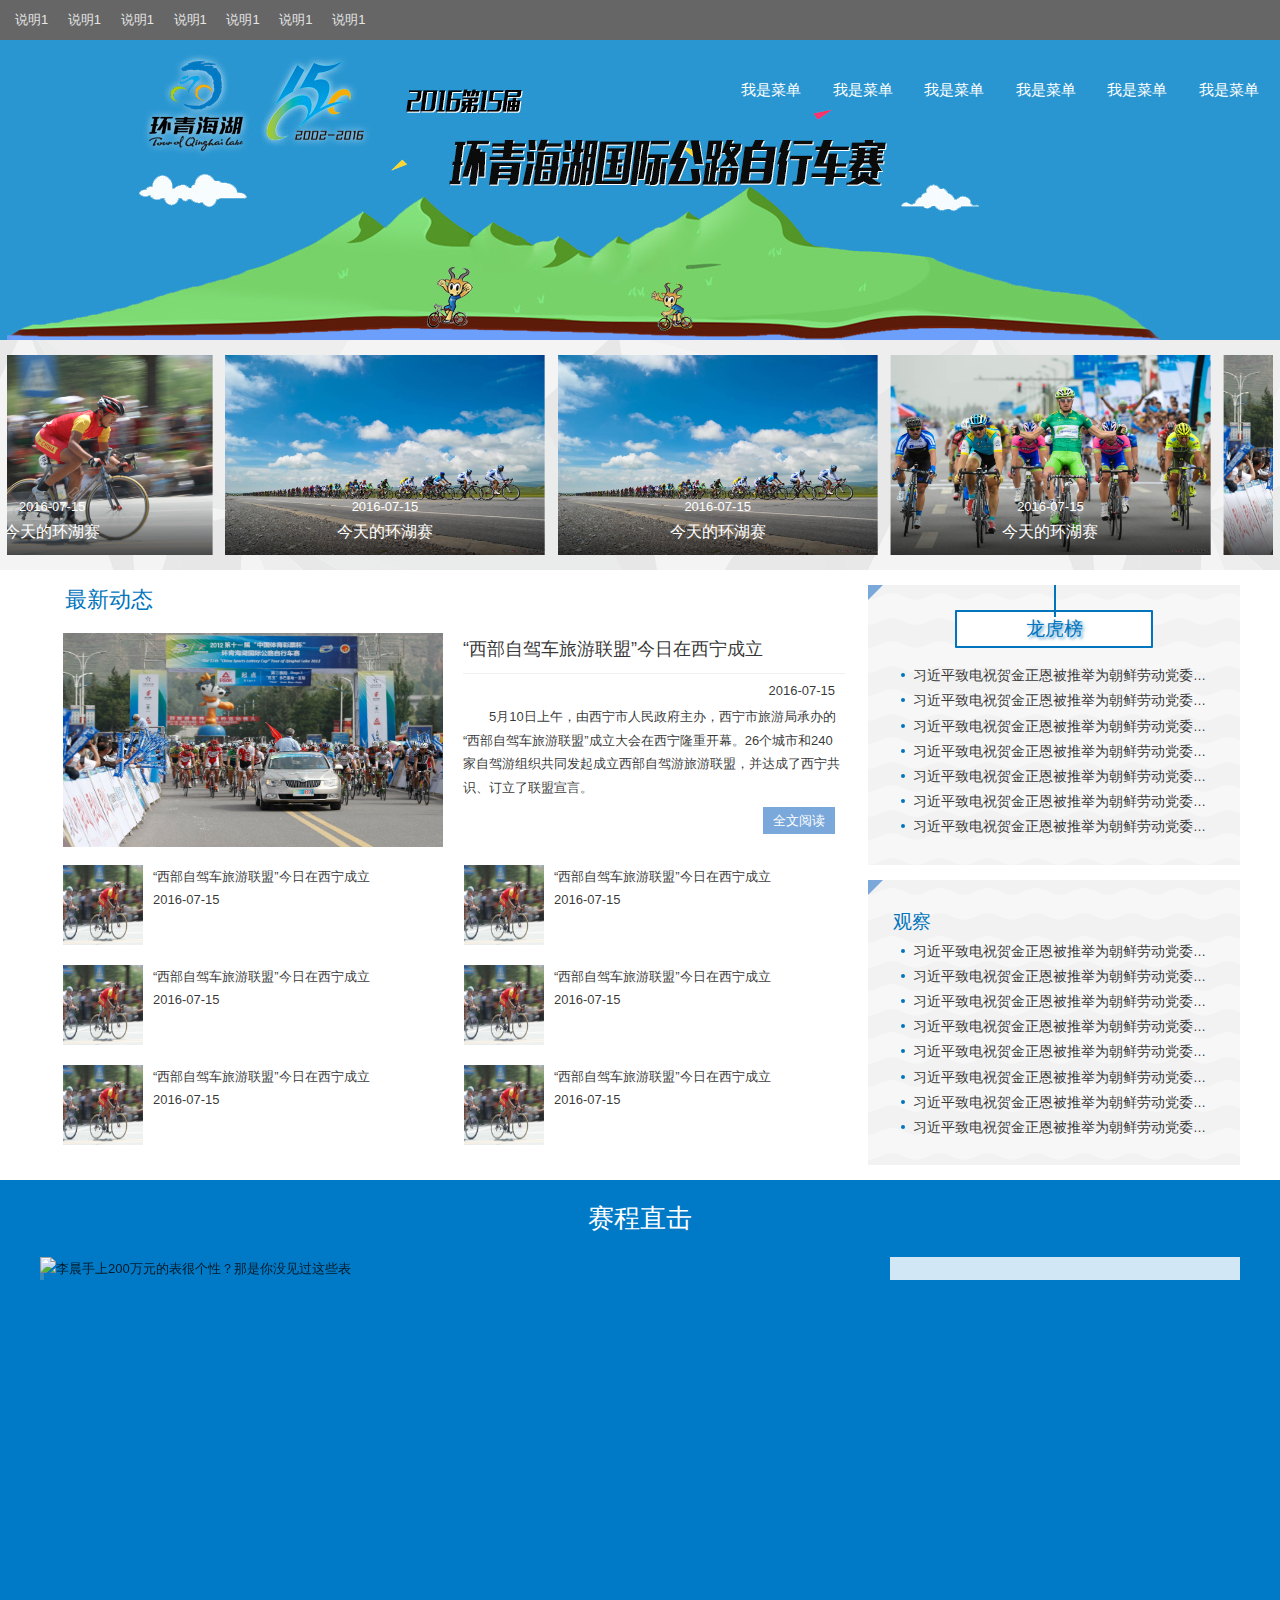
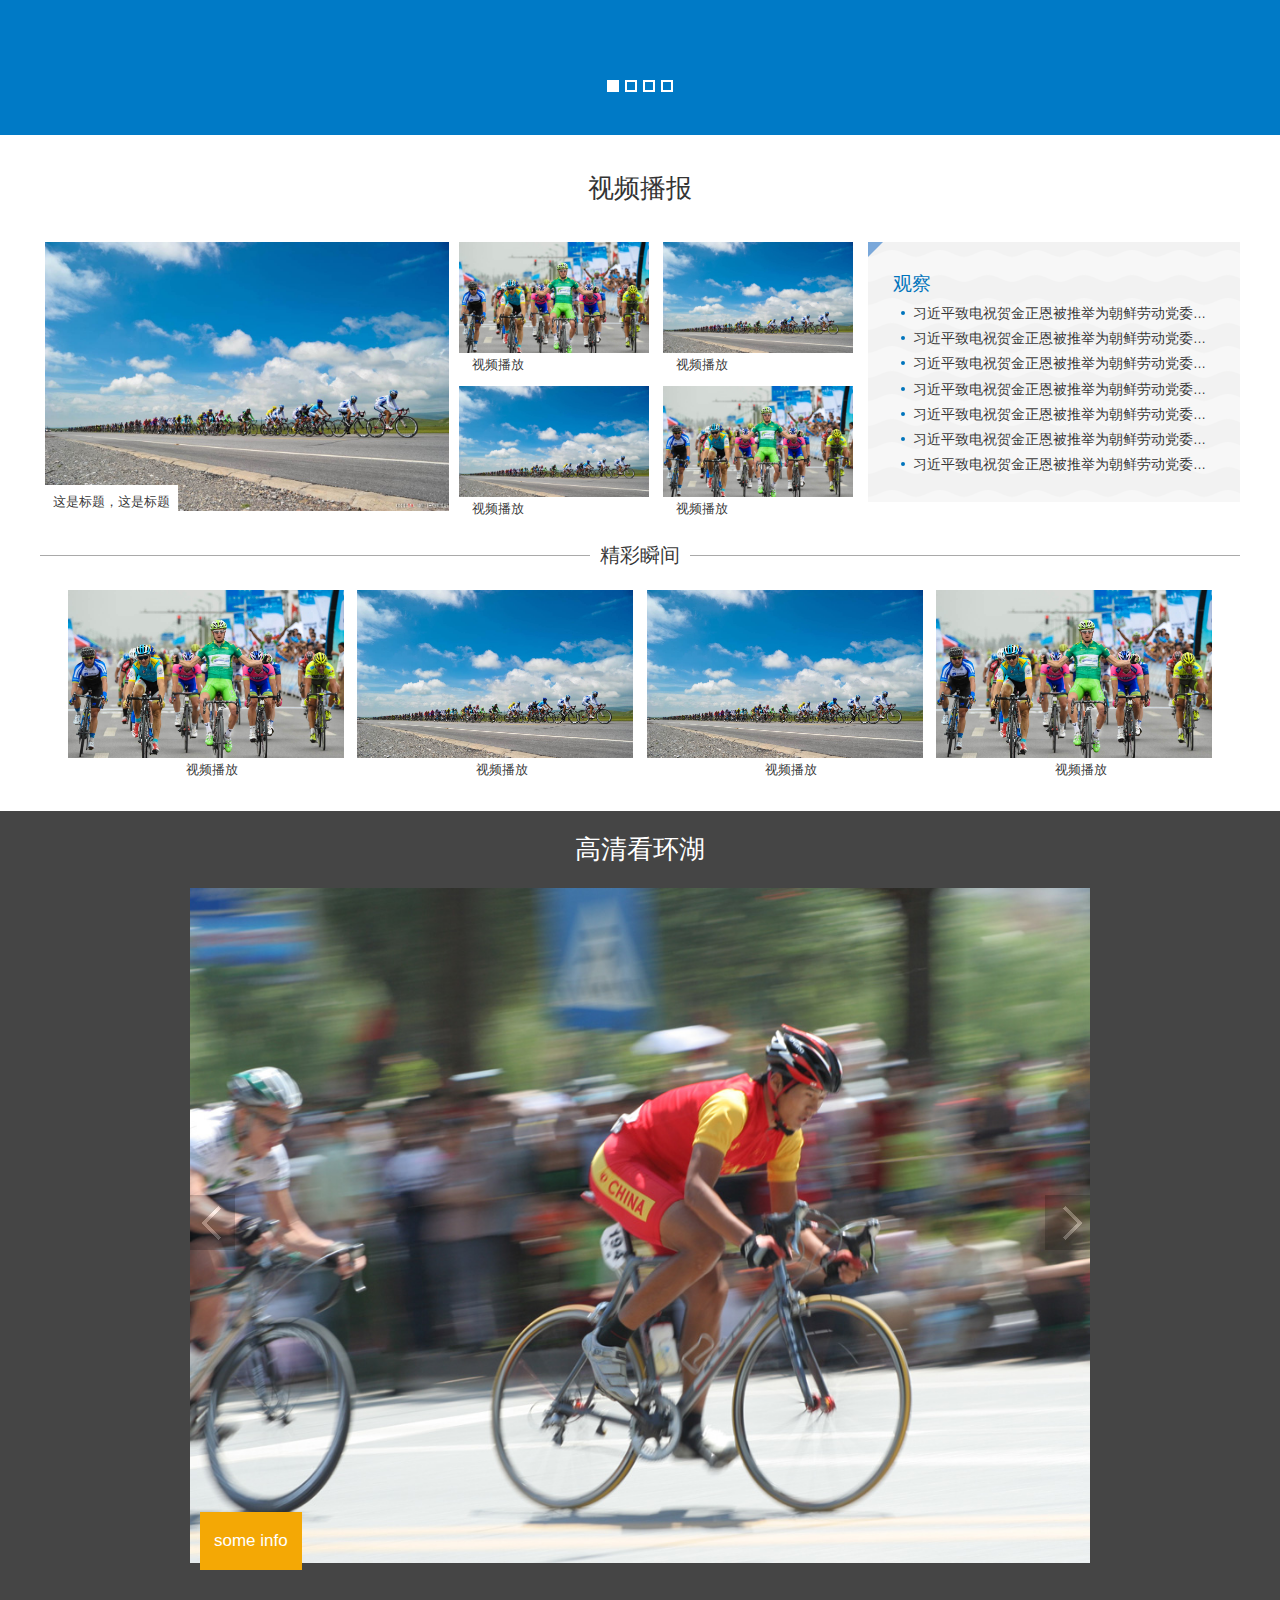
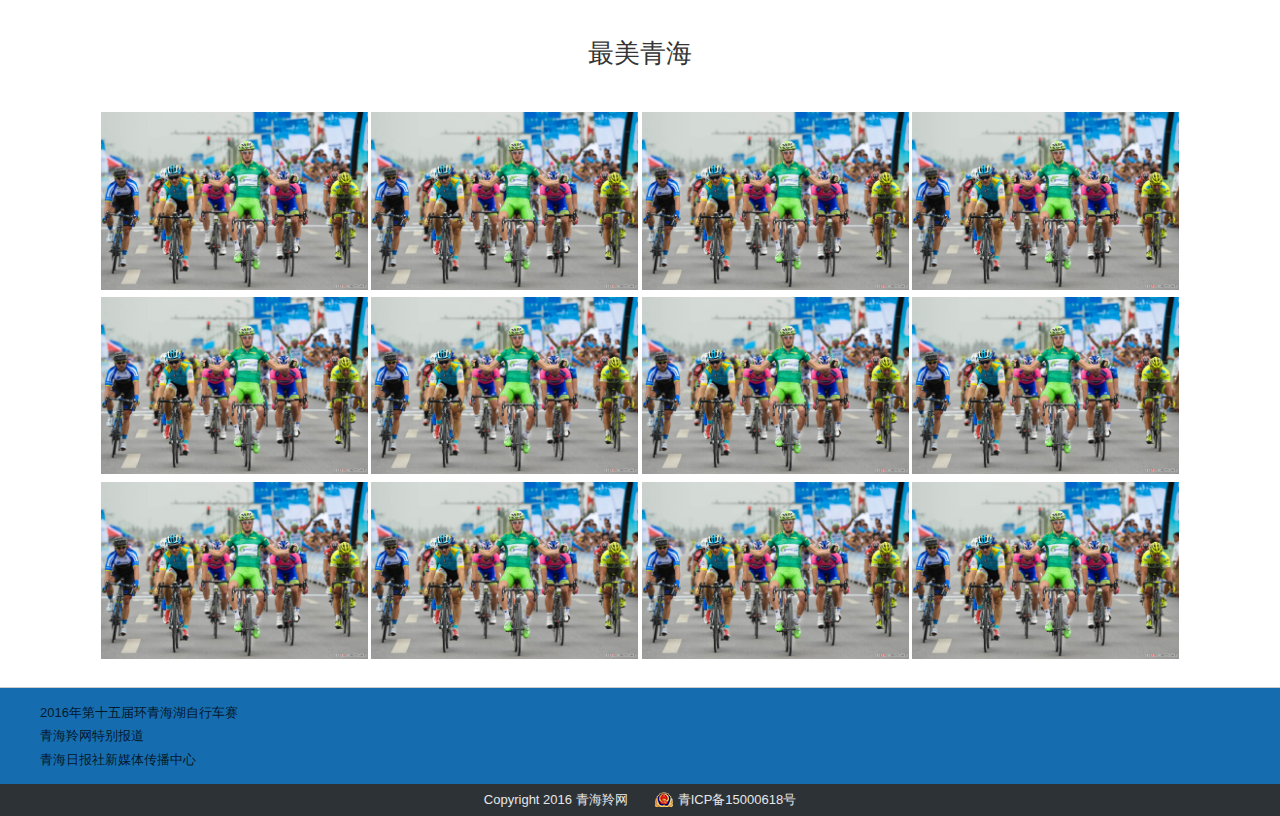
==== commit 40d6336a: "06131944" ====
--- a/hhs/index.html
+++ b/hhs/index.html
@@ -241,31 +241,11 @@
 						<div class="post-meta"><span class="cat"></span><time datetime="2016">2016-07-15</time></div>
 					</div>
 				</li>
-				<li class="normal-list">
-					<div class="thumb">
-						<!-- 80 x 80 -->
-						<a href="#"><img src="demo_img/4.jpg"></a>
-					</div>
-					<div class="title">
-						<h3><a href="#">“西部自驾车旅游联盟”今日在西宁成立</a></h3>
-						<div class="post-meta"><span class="cat"></span><time datetime="2016">2016-07-15</time></div>
-					</div>
-				</li>
-				<li class="normal-list no-img">
-					<div class="thumb">
-						<!-- 80 x 80 -->
-						<a href="#"><img src="demo_img/4.jpg"></a>
-					</div>
-					<div class="title">
-						<h3><a href="#">“西部自驾车旅游联盟”今日在西宁成立</a></h3>
-						<div class="post-meta"><span class="cat"></span><time datetime="2016">2016-07-15</time></div>
-					</div>
-				</li>
 			</ul>
 		</div>
 		<div class="news-guide float-r wb31">
 			<aside class="news-guide-aside">
-				<h3>我看环湖</h3>
+				<h3 class="title-light-style">龙虎榜</h3>
 				<!-- background:#f8f8f8 左上角一个小三角 -->
 				<ul>
 					<li><a href="#">习近平致电祝贺金正恩被推举为朝鲜劳动党委员长</a></li>
@@ -310,7 +290,7 @@
 					</div>
 
 					<div class="slider-title">
-						<h2><a href="#">李晨手上200万元的表很个性？那是你没见过这些表</a></h2>
+						<h2><a href="#">这是标题标题这是标题标题</a></h2>
 					</div>
 					<div class="post-element clearfix">
 						<ul>
--- a/hhs/css/base.css
+++ b/hhs/css/base.css
@@ -194,6 +194,11 @@
   max-width: 100%;
   height: auto;
   border-style: none;
+  transition: all 0.5s ease-out;
+  transition-property: all;
+  transition-duration: 0.5s;
+  transition-timing-function: ease-out;
+  transition-delay: initial;
 }
 button::-moz-focus-inner {
   border: 0;
@@ -542,6 +547,27 @@
 .news-guide .news-guide-aside h3 {
   color: #0074BC;
   font-size: 19px;
+}
+.news-guide .news-guide-aside .title-light-style {
+  width: 60%;
+  margin: 0 auto;
+  border: solid 2px #0074BC;
+  position: relative;
+  text-align: center;
+  color: #0074BC;
+  margin-bottom: 15px;
+  background-color: #fff;
+  text-shadow: 2px 2px 3px rgba(0, 116, 188, 0.67);
+  border-radius: 1px;
+}
+.news-guide .news-guide-aside .title-light-style:before {
+  content: "";
+  position: absolute;
+  left: 50%;
+  top: -27px;
+  width: 0px;
+  height: 30px;
+  border: solid 1px #0074BC;
 }
 .news-guide .news-guide-aside ul li {
   position: relative;
@@ -1023,6 +1049,6 @@
 }
 .pic-box ul li {
   position: relative;
-  width: 19%;
-  display: inline-block;
-}
+  width: 23%;
+  display: inline-block;
+}
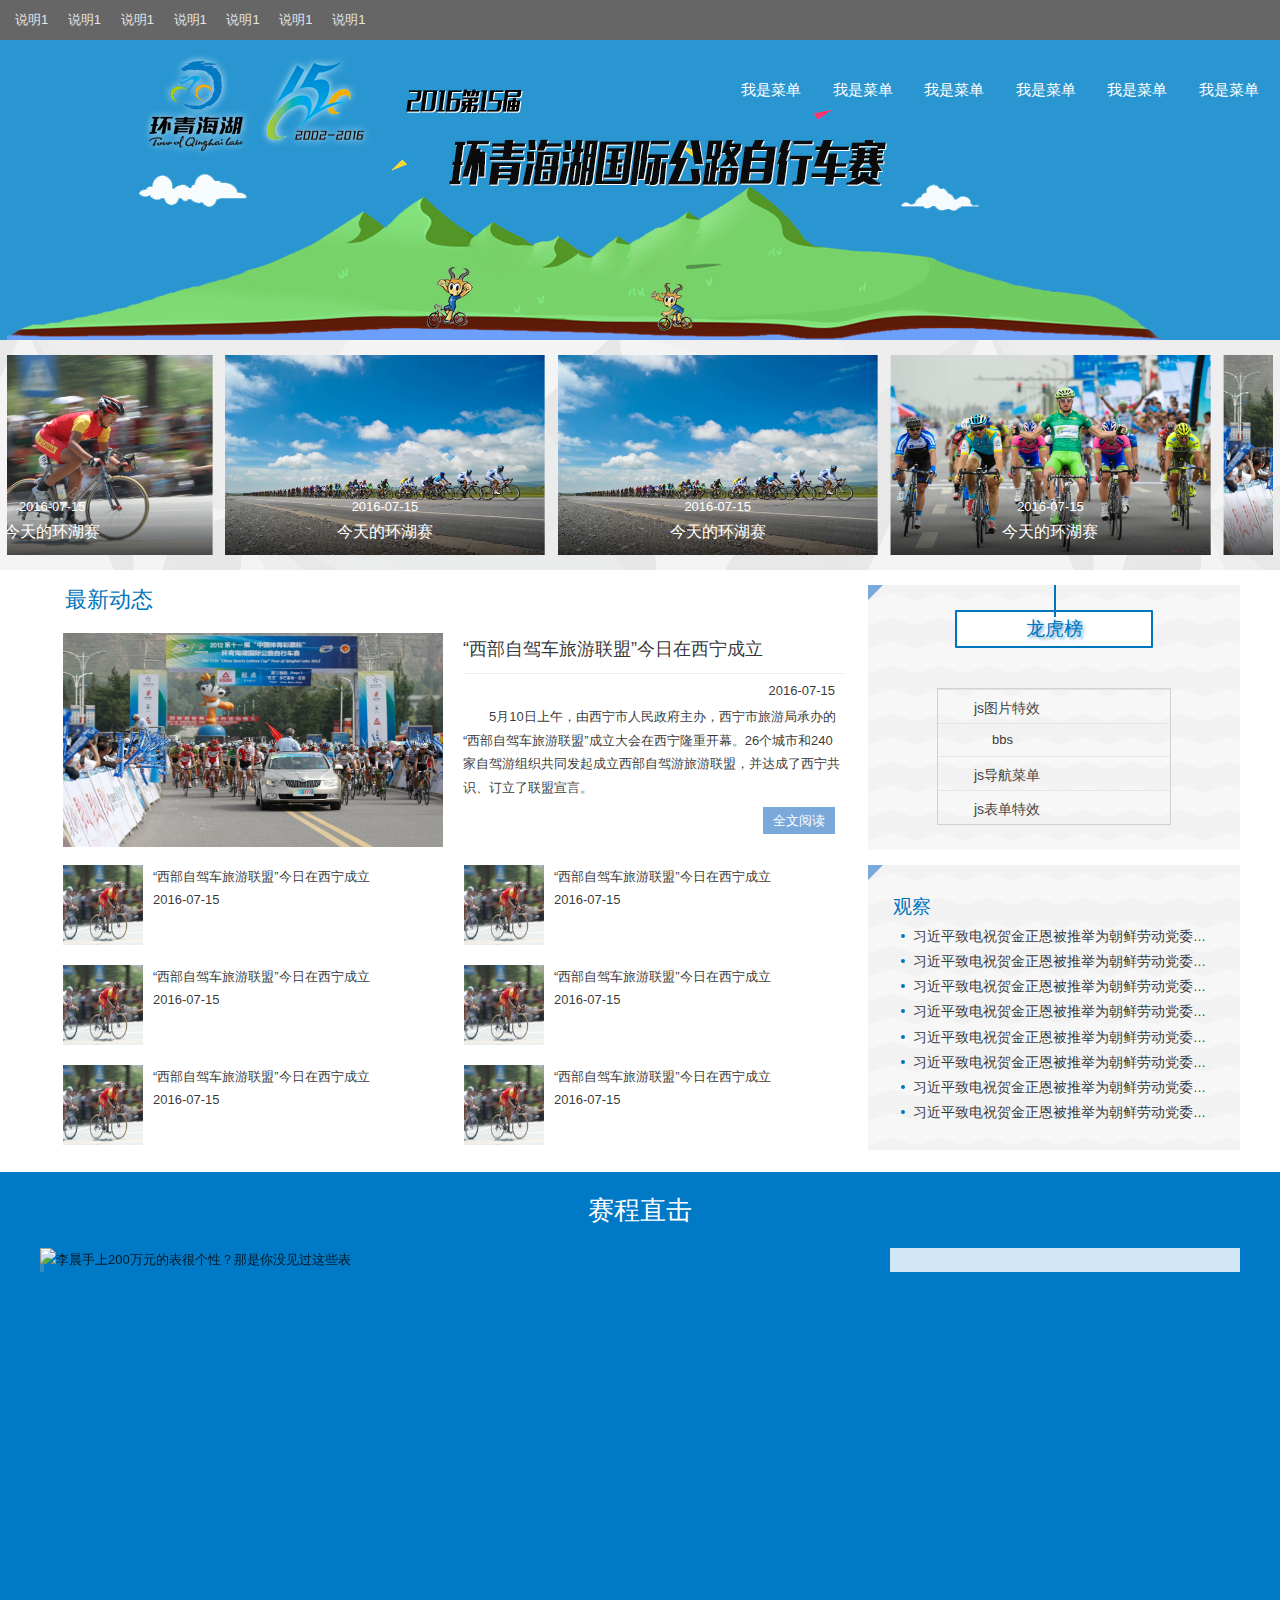
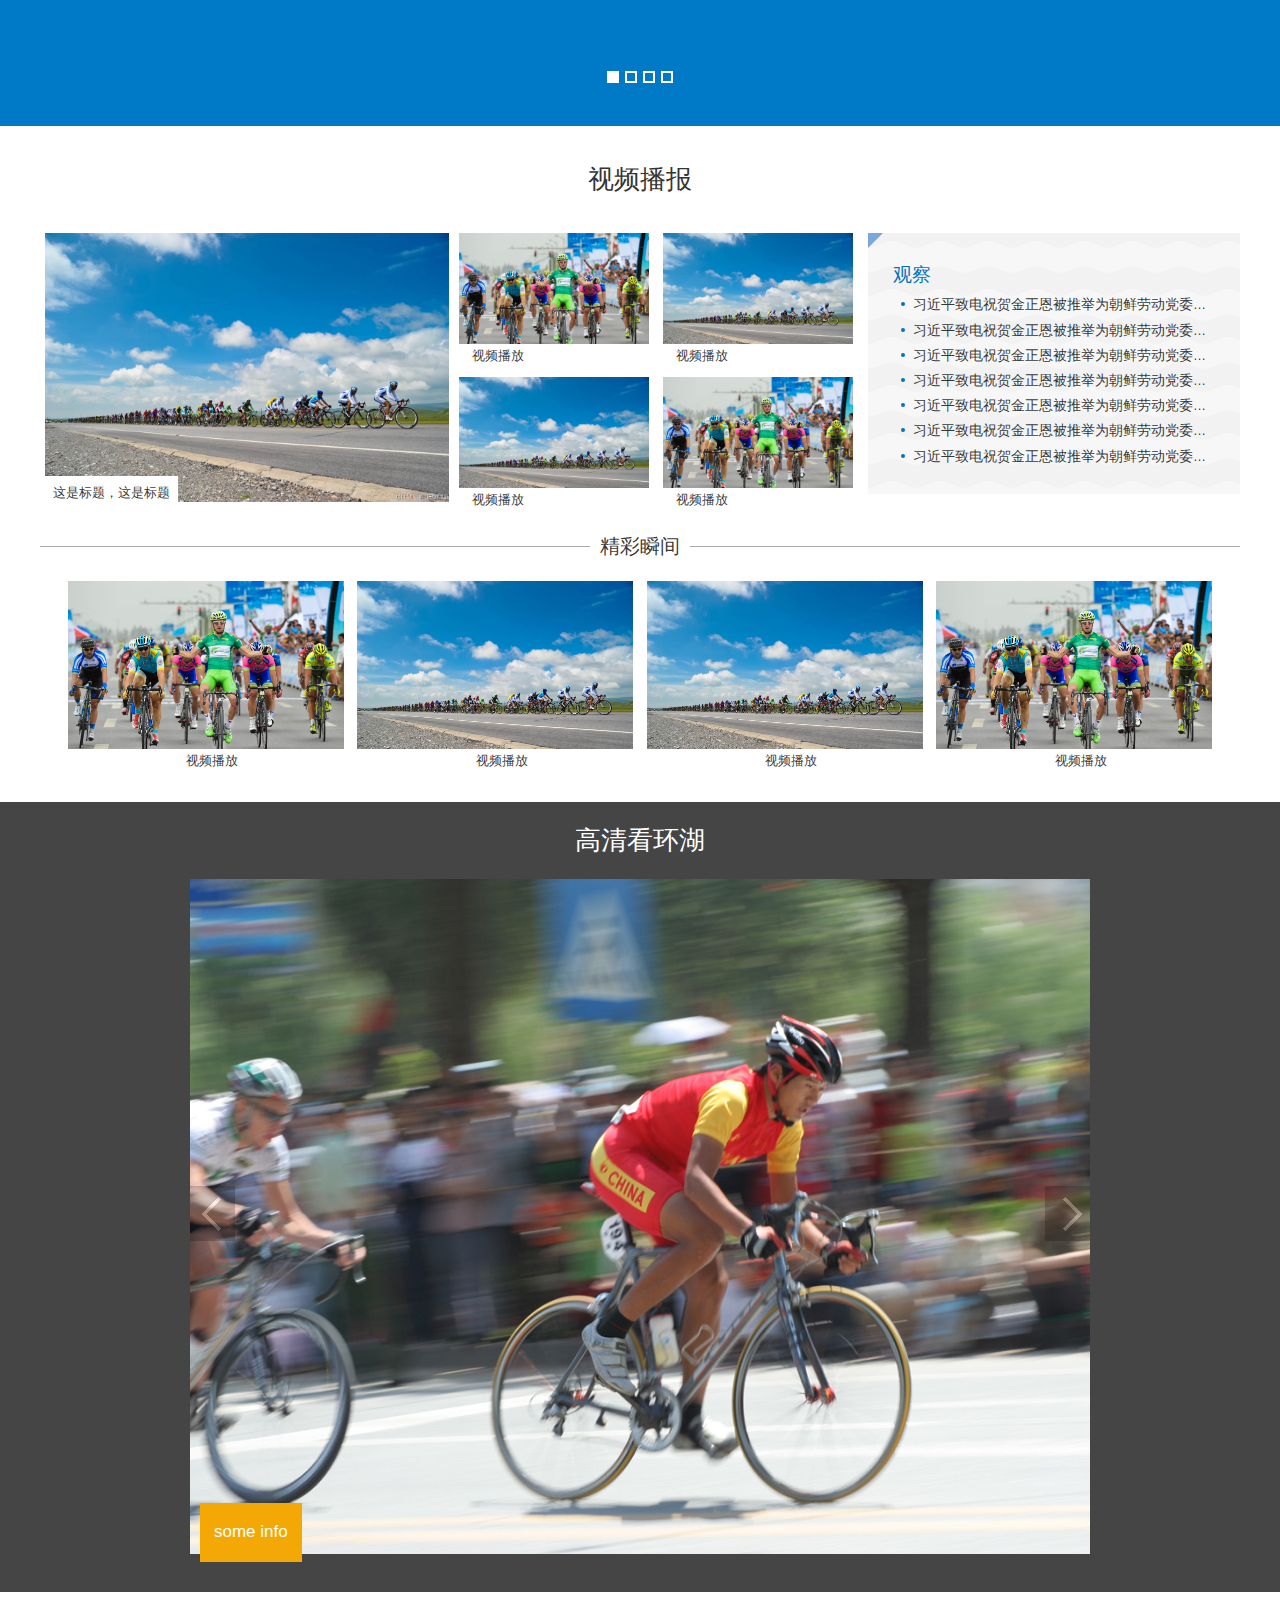
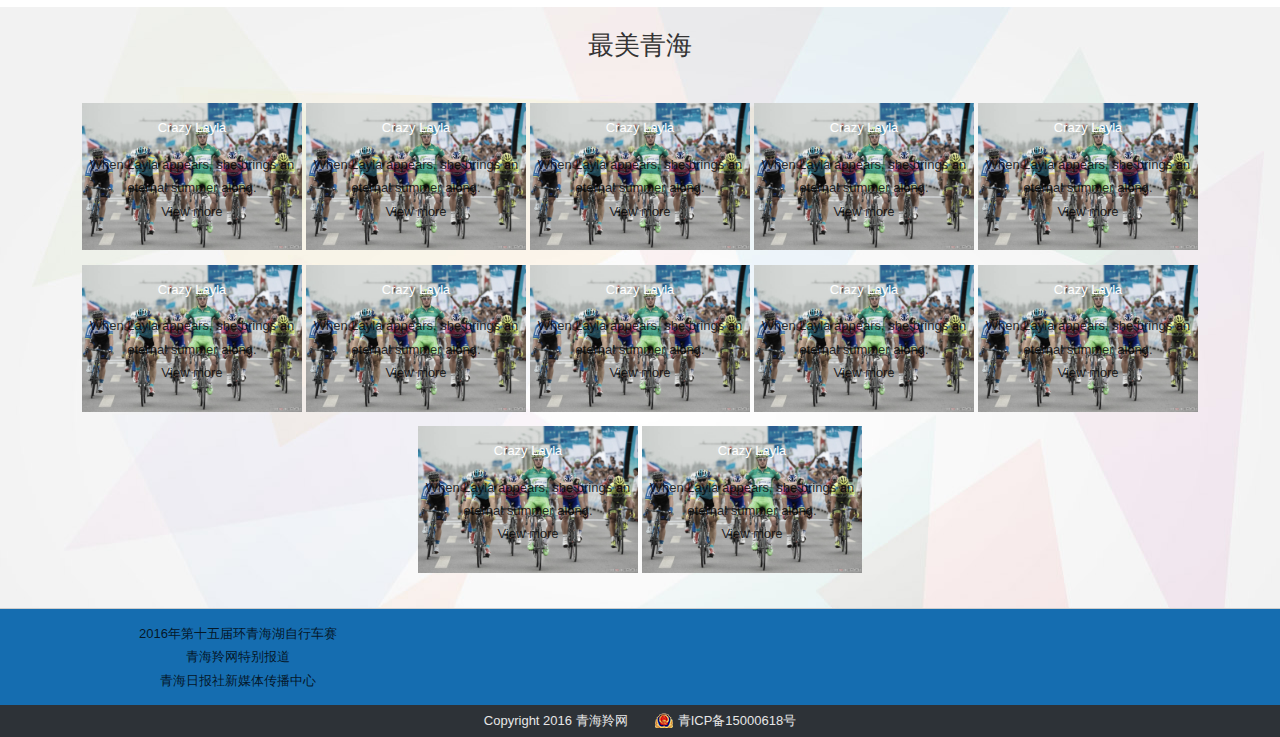
==== commit 263ff841: "add-qing Qia hui" ====
--- a/hhs/index.html
+++ b/hhs/index.html
@@ -247,15 +247,30 @@
 			<aside class="news-guide-aside">
 				<h3 class="title-light-style">龙虎榜</h3>
 				<!-- background:#f8f8f8 左上角一个小三角 -->
-				<ul>
-					<li><a href="#">习近平致电祝贺金正恩被推举为朝鲜劳动党委员长</a></li>
-					<li><a href="#">习近平致电祝贺金正恩被推举为朝鲜劳动党委员长</a></li>
-					<li><a href="#">习近平致电祝贺金正恩被推举为朝鲜劳动党委员长鲜劳动党委员</a></li>
-					<li><a href="#">习近平致电祝贺金正恩被推举为朝鲜劳动党委员长</a></li>
-					<li><a href="#">习近平致电祝贺金正恩被推举为朝鲜劳动党委员长</a></li>
-					<li><a href="#">习近平致电祝贺金正恩被推举为朝鲜劳动党委员长</a></li>
-					<li><a href="#">习近平致电祝贺金正恩被推举为朝鲜劳动党委员长</a></li>					
-				</ul>
+<div class="orderby">
+
+	<h4 class="order-title"><i class="menu-i"></i><a href="http://www.17sucai.com/">js图片特效</a></h4>
+	<div class="menu-c menu-c-current">
+		<ul>
+				bbs
+		</ul>
+	</div>
+	
+	<h4 class="order-title"><i class="menu-i"></i><a href="http://www.17sucai.com/">js导航菜单</a></h4>
+	<div class="menu-c">
+		<ul>
+				sss
+		</ul>
+	</div>
+	
+	<h4 class="order-title"><i class="menu-i"></i><a href="http://www.17sucai.com/">js表单特效</a></h4>
+	<div class="menu-c">
+		<ul>
+		sdsdsd
+		</ul>
+	</div>
+	
+</div>        	
 			</aside>
 			<aside class="news-guide-aside">
 				<h3>观察</h3>
@@ -533,57 +548,141 @@
 </section>
 
 
-<section>
+<section id="beauty-qh">
 	
-</section>
+
 
 <div class="w1200 clearfix">
 	<h2 class="section-title pic-list-title">最美青海</h2>
 	<div class="pic-box">
 		<ul>
 			 <li>
-				 <img src="demo_img/2.jpg" alt="some" >
+			 	<figure class="figure">
+				 <img src="demo_img/2.jpg" alt="some" >
+				 <figcaption class="figcaption">
+					<h2>Crazy <span>Layla</span></h2>
+					<p>When Layla appears, she brings an eternal summer along.</p>
+					<a href="#">View more</a>
+				</figcaption>
+				</figure>
 			 </li>
-			<li>
-				<img src="demo_img/2.jpg" alt="some" >
-			</li>
-			<li>
-				<img src="demo_img/2.jpg" alt="some" >
-			</li>
-			<li>
-				<img src="demo_img/2.jpg" alt="some" >
-			</li>
-			<li>
-				<img src="demo_img/2.jpg" alt="some" >
-			</li>
-			<li>
-				<img src="demo_img/2.jpg" alt="some" >
-			</li>
-			<li>
-				<img src="demo_img/2.jpg" alt="some" >
-			</li>
-			<li>
-				<img src="demo_img/2.jpg" alt="some" >
-			</li>
-			<li>
-				<img src="demo_img/2.jpg" alt="some" >
-			</li>
-			<li>
-				<img src="demo_img/2.jpg" alt="some" >
-			</li>
-			<li>
-				<img src="demo_img/2.jpg" alt="some" >
-			</li>
-			<li>
-				<img src="demo_img/2.jpg" alt="some" >
-			</li>
+			 <li>
+			 	<figure class="figure">
+				 <img src="demo_img/2.jpg" alt="some" >
+				 <figcaption class="figcaption">
+					<h2>Crazy <span>Layla</span></h2>
+					<p>When Layla appears, she brings an eternal summer along.</p>
+					<a href="#">View more</a>
+				</figcaption>
+				</figure>
+			 </li>
+			 <li>
+			 	<figure class="figure">
+				 <img src="demo_img/2.jpg" alt="some" >
+				 <figcaption class="figcaption">
+					<h2>Crazy <span>Layla</span></h2>
+					<p>When Layla appears, she brings an eternal summer along.</p>
+					<a href="#">View more</a>
+				</figcaption>
+				</figure>
+			 </li>
+			 <li>
+			 	<figure class="figure">
+				 <img src="demo_img/2.jpg" alt="some" >
+				 <figcaption class="figcaption">
+					<h2>Crazy <span>Layla</span></h2>
+					<p>When Layla appears, she brings an eternal summer along.</p>
+					<a href="#">View more</a>
+				</figcaption>
+				</figure>
+			 </li>
+			 <li>
+			 	<figure class="figure">
+				 <img src="demo_img/2.jpg" alt="some" >
+				 <figcaption class="figcaption">
+					<h2>Crazy <span>Layla</span></h2>
+					<p>When Layla appears, she brings an eternal summer along.</p>
+					<a href="#">View more</a>
+				</figcaption>
+				</figure>
+			 </li>
+			 <li>
+			 	<figure class="figure">
+				 <img src="demo_img/2.jpg" alt="some" >
+				 <figcaption class="figcaption">
+					<h2>Crazy <span>Layla</span></h2>
+					<p>When Layla appears, she brings an eternal summer along.</p>
+					<a href="#">View more</a>
+				</figcaption>
+				</figure>
+			 </li>
+			 <li>
+			 	<figure class="figure">
+				 <img src="demo_img/2.jpg" alt="some" >
+				 <figcaption class="figcaption">
+					<h2>Crazy <span>Layla</span></h2>
+					<p>When Layla appears, she brings an eternal summer along.</p>
+					<a href="#">View more</a>
+				</figcaption>
+				</figure>
+			 </li>
+			  <li>
+			 	<figure class="figure">
+				 <img src="demo_img/2.jpg" alt="some" >
+				 <figcaption class="figcaption">
+					<h2>Crazy <span>Layla</span></h2>
+					<p>When Layla appears, she brings an eternal summer along.</p>
+					<a href="#">View more</a>
+				</figcaption>
+				</figure>
+			 </li>	
+			 <li>
+			 	<figure class="figure">
+				 <img src="demo_img/2.jpg" alt="some" >
+				 <figcaption class="figcaption">
+					<h2>Crazy <span>Layla</span></h2>
+					<p>When Layla appears, she brings an eternal summer along.</p>
+					<a href="#">View more</a>
+				</figcaption>
+				</figure>
+			 </li>	
+			 <li>
+			 	<figure class="figure">
+				 <img src="demo_img/2.jpg" alt="some" >
+				 <figcaption class="figcaption">
+					<h2>Crazy <span>Layla</span></h2>
+					<p>When Layla appears, she brings an eternal summer along.</p>
+					<a href="#">View more</a>
+				</figcaption>
+				</figure>
+			 </li>
+			  <li>
+			 	<figure class="figure">
+				 <img src="demo_img/2.jpg" alt="some" >
+				 <figcaption class="figcaption">
+					<h2>Crazy <span>Layla</span></h2>
+					<p>When Layla appears, she brings an eternal summer along.</p>
+					<a href="#">View more</a>
+				</figcaption>
+				</figure>
+			 </li>	
+			 <li>
+			 	<figure class="figure">
+				 <img src="demo_img/2.jpg" alt="some" >
+				 <figcaption class="figcaption">
+					<h2>Crazy <span>Layla</span></h2>
+					<p>When Layla appears, she brings an eternal summer along.</p>
+					<a href="#">View more</a>
+				</figcaption>
+				</figure>
+			 </li> 			 
 		</ul>
 	</div>
 </div>
 
 
 
-
+</section>
 
 
 
--- a/hhs/css/base.css
+++ b/hhs/css/base.css
@@ -1015,6 +1015,7 @@
   position: relative;
   z-index: 10;
   background: #156db0 url(../images/footer-bg.jpg) fixed center top;
+  text-align: center;
 }
 #footer .footer-top .about {
   padding: 13px;
@@ -1036,6 +1037,9 @@
   padding-left: 24px;
   background: url(../images/171839926294.png) no-repeat;
 }
+#beauty-qh {
+  background: #f4f4f4 url(../images/beauty-qh.jpg);
+}
 .pic-list-title {
   color: #343434;
 }
@@ -1049,6 +1053,193 @@
 }
 .pic-box ul li {
   position: relative;
-  width: 23%;
-  display: inline-block;
-}
+  width: 19%;
+  display: inline-block;
+}
+.pic-box ul li img {
+  display: inline-block;
+  filter: grayscale(0.5);
+  -webkit-filter: grayscale(0.5);
+  -webkit-transition: all 0.35s, -webkit-transform 0.35s;
+  transition: all 0.35s, transform 0.35s;
+}
+.figure {
+  position: relative;
+  /* float: left; */
+  overflow: hidden;
+  text-align: center;
+  cursor: pointer;
+}
+.figure .figcaption::before,
+.figure .figcaption::after {
+  position: absolute;
+  content: '';
+  opacity: 0;
+  -webkit-transition: all 0.35s, -webkit-transform 0.35s;
+  transition: all 0.35s, transform 0.35s;
+}
+.figure .figcaption::before {
+  top: 50px;
+  right: 30px;
+  bottom: 50px;
+  left: 30px;
+  border-top: 2px solid #fff;
+  border-bottom: 2px solid #fff;
+  -webkit-transform: scale(0, 1);
+  transform: scale(0, 1);
+  -webkit-transform-origin: 0 0;
+  transform-origin: 0 0;
+}
+.figure .figcaption::after {
+  top: 30px;
+  right: 50px;
+  bottom: 30px;
+  left: 50px;
+  border-right: 2px solid #fff;
+  border-left: 2px solid #fff;
+  -webkit-transform: scale(1, 0);
+  transform: scale(1, 0);
+  -webkit-transform-origin: 100% 0;
+  transform-origin: 100% 0;
+}
+.figure:hover img {
+  -webkit-transform: scale3d(1.1, 1.1, 1);
+  transform: scale3d(1.1, 1.1, 1);
+  -webkit-filter: grayscale(0), brightness(1.1) hue-rotate(-10deg) sepia(0.3) saturate(1.6);
+  filter: grayscale(0), brightness(1.1) hue-rotate(-10deg) sepia(0.3) saturate(1.6);
+}
+.figure:hover .figcaption::before,
+.figure:hover .figcaption::after {
+  opacity: 1;
+  -webkit-transform: scale(1);
+  transform: scale(1);
+}
+.figure:hover h2,
+.figure:hover p {
+  opacity: 1;
+  -webkit-transform: translate3d(0, 0, 0);
+  transform: translate3d(0, 0, 0);
+}
+.figure:hover .figcaption::after,
+.figure:hover h2,
+.figure:hover p,
+.figure:hover img {
+  -webkit-transition-delay: 0.15s;
+  transition-delay: 0.15s;
+}
+.figure h2 {
+  padding: 1em 0;
+  text-align: center;
+  width: 100%;
+  color: #fff;
+  -webkit-transition: all 0.35s, -webkit-transform 0.35s;
+  transition: all 0.35s, transform 0.35s;
+}
+.figure:hover h2 {
+  -webkit-transform: translate3d(0, 30px, 0);
+  transform: translate3d(0, 30px, 0);
+  font-size: 28px;
+}
+.figure .figcaption {
+  position: absolute;
+  top: 0;
+  left: 0;
+  width: 100%;
+  height: 100%;
+}
+.orderby .menu-title,
+.orderby .order-title,
+.orderby .order-title .menu-i {
+  background: url("images/menubg.png") no-repeat;
+}
+.orderby {
+  border: solid 1px #d1d1d1;
+  width: 232px;
+  margin: 40px auto 0 auto;
+}
+.orderby .menu-title {
+  height: 21px;
+  overflow: hidden;
+  padding: 6px 8px;
+  background-position: 0 0;
+  background-repeat: repeat-x;
+  color: #444;
+  font-size: 14px;
+  font-weight: bold;
+}
+.orderby .order-title {
+  display: block;
+  height: 21px;
+  overflow: hidden;
+  padding: 6px 0 6px 19px;
+  border-top: solid 1px #e6e6e6;
+  background-position: 0 -50px;
+  background-repeat: repeat-x;
+  color: #444;
+  font-size: 14px;
+  font-weight: normal;
+  cursor: pointer;
+}
+.orderby .order-title .menu-i {
+  float: left;
+  display: inline;
+  width: 11px;
+  height: 11px;
+  overflow: hidden;
+  background-position: 0 -103px;
+  margin: 5px 6px 0 0;
+}
+.orderby .order-title a:link,
+.orderby .order-title a:visited {
+  color: #444;
+  text-decoration: none;
+  font-size: 14px;
+}
+.orderby .order-title a:hover {
+  color: #ff7300;
+  text-decoration: none;
+}
+.orderby .order-title-current .menu-i {
+  background-position: -20px -103px;
+}
+.orderby .order-title-current a:link,
+.orderby .order-title-current a:visited {
+  color: #369;
+  font-weight: bold;
+}
+.orderby .order-title-current a:hover {
+  color: #ff7300;
+}
+.orderby .menu-c {
+  border-top: solid 1px #e6e6e6;
+  display: none;
+  padding: 4px 0 4px 54px;
+}
+.orderby .menu-c-current {
+  display: block;
+}
+.orderby .menu-c ul {
+  display: block;
+}
+.orderby .menu-c li {
+  padding: 2px 0;
+  height: 18px;
+  overflow: hidden;
+}
+.orderby .menu-c a:link,
+.orderby .menu-c a:visited {
+  color: #444;
+  text-decoration: none;
+}
+.orderby .menu-c a:hover {
+  color: #ff7300;
+  text-decoration: none;
+}
+.orderby .menu-c .current:link,
+.orderby .menu-c .current:visited {
+  color: #369;
+  font-weight: bold;
+}
+.orderby .menu-c .current:hover {
+  color: #ff7300;
+}
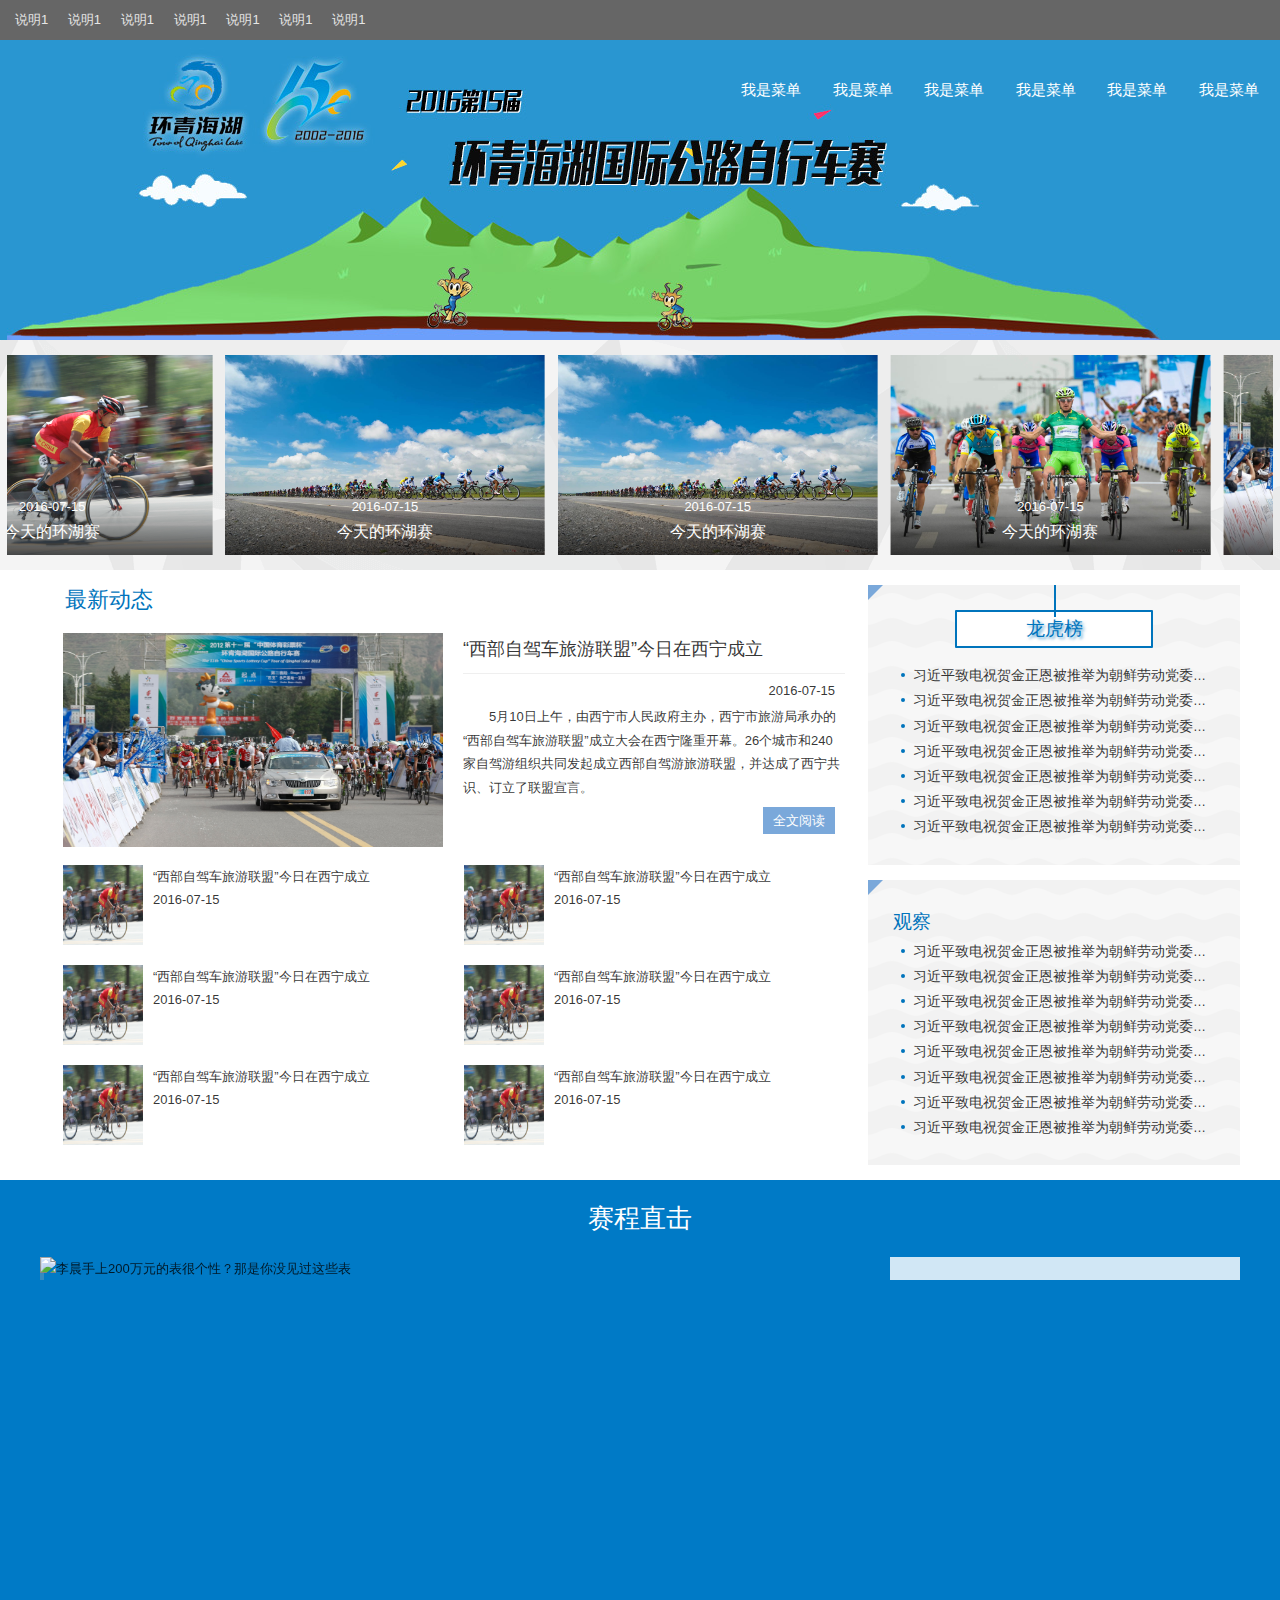
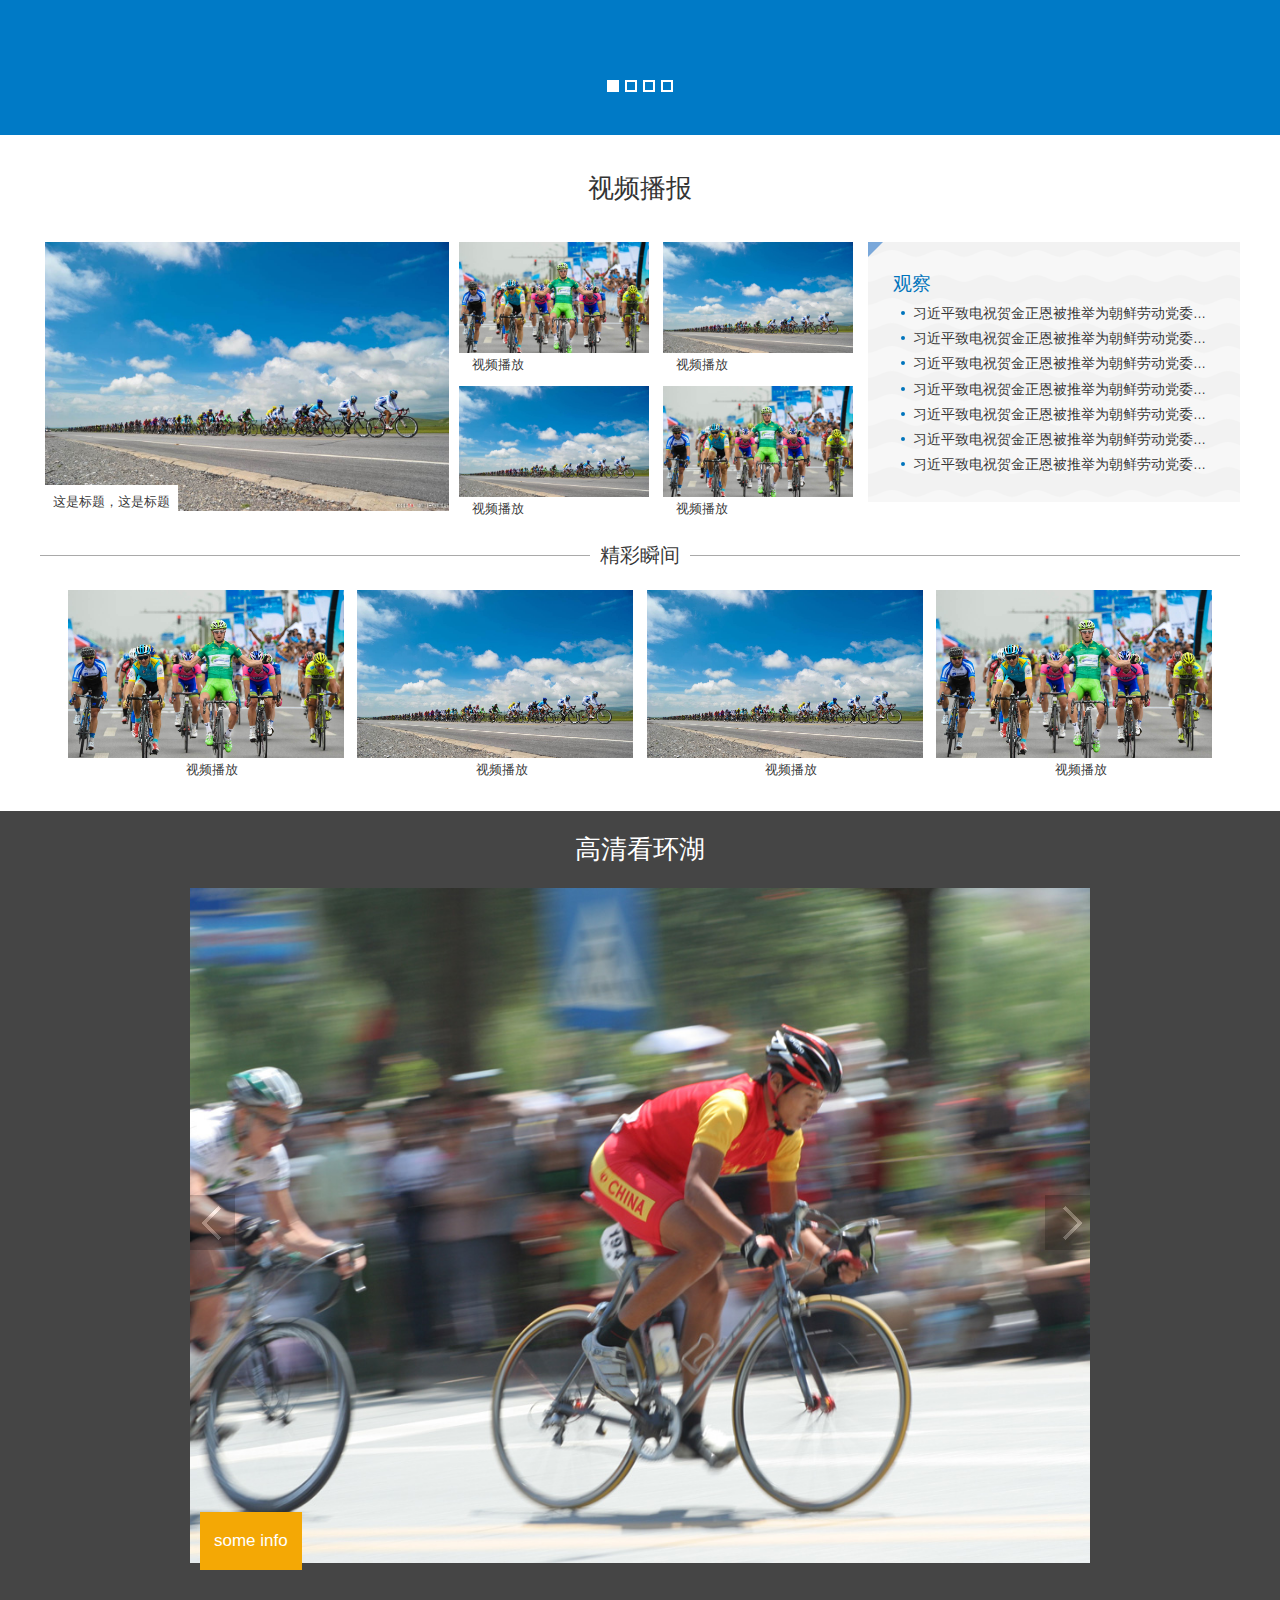
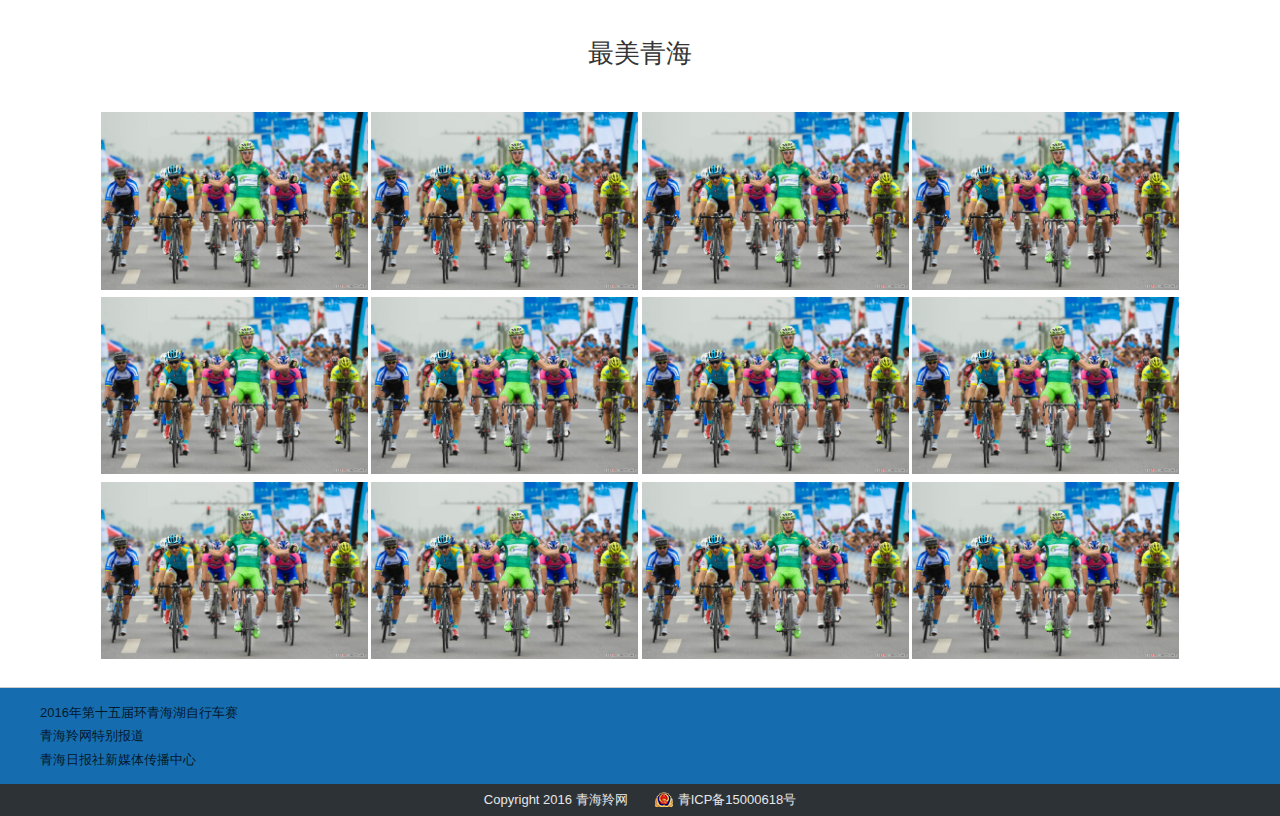
==== commit 07b5d843: "Revert "add-qing Qia hui"" ====
--- a/hhs/index.html
+++ b/hhs/index.html
@@ -247,30 +247,15 @@
 			<aside class="news-guide-aside">
 				<h3 class="title-light-style">龙虎榜</h3>
 				<!-- background:#f8f8f8 左上角一个小三角 -->
-<div class="orderby">
-
-	<h4 class="order-title"><i class="menu-i"></i><a href="http://www.17sucai.com/">js图片特效</a></h4>
-	<div class="menu-c menu-c-current">
-		<ul>
-				bbs
-		</ul>
-	</div>
-	
-	<h4 class="order-title"><i class="menu-i"></i><a href="http://www.17sucai.com/">js导航菜单</a></h4>
-	<div class="menu-c">
-		<ul>
-				sss
-		</ul>
-	</div>
-	
-	<h4 class="order-title"><i class="menu-i"></i><a href="http://www.17sucai.com/">js表单特效</a></h4>
-	<div class="menu-c">
-		<ul>
-		sdsdsd
-		</ul>
-	</div>
-	
-</div>        	
+				<ul>
+					<li><a href="#">习近平致电祝贺金正恩被推举为朝鲜劳动党委员长</a></li>
+					<li><a href="#">习近平致电祝贺金正恩被推举为朝鲜劳动党委员长</a></li>
+					<li><a href="#">习近平致电祝贺金正恩被推举为朝鲜劳动党委员长鲜劳动党委员</a></li>
+					<li><a href="#">习近平致电祝贺金正恩被推举为朝鲜劳动党委员长</a></li>
+					<li><a href="#">习近平致电祝贺金正恩被推举为朝鲜劳动党委员长</a></li>
+					<li><a href="#">习近平致电祝贺金正恩被推举为朝鲜劳动党委员长</a></li>
+					<li><a href="#">习近平致电祝贺金正恩被推举为朝鲜劳动党委员长</a></li>					
+				</ul>
 			</aside>
 			<aside class="news-guide-aside">
 				<h3>观察</h3>
@@ -548,141 +533,57 @@
 </section>
 
 
-<section id="beauty-qh">
+<section>
 	
-
+</section>
 
 <div class="w1200 clearfix">
 	<h2 class="section-title pic-list-title">最美青海</h2>
 	<div class="pic-box">
 		<ul>
 			 <li>
-			 	<figure class="figure">
 				 <img src="demo_img/2.jpg" alt="some" >
-				 <figcaption class="figcaption">
-					<h2>Crazy <span>Layla</span></h2>
-					<p>When Layla appears, she brings an eternal summer along.</p>
-					<a href="#">View more</a>
-				</figcaption>
-				</figure>
 			 </li>
-			 <li>
-			 	<figure class="figure">
-				 <img src="demo_img/2.jpg" alt="some" >
-				 <figcaption class="figcaption">
-					<h2>Crazy <span>Layla</span></h2>
-					<p>When Layla appears, she brings an eternal summer along.</p>
-					<a href="#">View more</a>
-				</figcaption>
-				</figure>
-			 </li>
-			 <li>
-			 	<figure class="figure">
-				 <img src="demo_img/2.jpg" alt="some" >
-				 <figcaption class="figcaption">
-					<h2>Crazy <span>Layla</span></h2>
-					<p>When Layla appears, she brings an eternal summer along.</p>
-					<a href="#">View more</a>
-				</figcaption>
-				</figure>
-			 </li>
-			 <li>
-			 	<figure class="figure">
-				 <img src="demo_img/2.jpg" alt="some" >
-				 <figcaption class="figcaption">
-					<h2>Crazy <span>Layla</span></h2>
-					<p>When Layla appears, she brings an eternal summer along.</p>
-					<a href="#">View more</a>
-				</figcaption>
-				</figure>
-			 </li>
-			 <li>
-			 	<figure class="figure">
-				 <img src="demo_img/2.jpg" alt="some" >
-				 <figcaption class="figcaption">
-					<h2>Crazy <span>Layla</span></h2>
-					<p>When Layla appears, she brings an eternal summer along.</p>
-					<a href="#">View more</a>
-				</figcaption>
-				</figure>
-			 </li>
-			 <li>
-			 	<figure class="figure">
-				 <img src="demo_img/2.jpg" alt="some" >
-				 <figcaption class="figcaption">
-					<h2>Crazy <span>Layla</span></h2>
-					<p>When Layla appears, she brings an eternal summer along.</p>
-					<a href="#">View more</a>
-				</figcaption>
-				</figure>
-			 </li>
-			 <li>
-			 	<figure class="figure">
-				 <img src="demo_img/2.jpg" alt="some" >
-				 <figcaption class="figcaption">
-					<h2>Crazy <span>Layla</span></h2>
-					<p>When Layla appears, she brings an eternal summer along.</p>
-					<a href="#">View more</a>
-				</figcaption>
-				</figure>
-			 </li>
-			  <li>
-			 	<figure class="figure">
-				 <img src="demo_img/2.jpg" alt="some" >
-				 <figcaption class="figcaption">
-					<h2>Crazy <span>Layla</span></h2>
-					<p>When Layla appears, she brings an eternal summer along.</p>
-					<a href="#">View more</a>
-				</figcaption>
-				</figure>
-			 </li>	
-			 <li>
-			 	<figure class="figure">
-				 <img src="demo_img/2.jpg" alt="some" >
-				 <figcaption class="figcaption">
-					<h2>Crazy <span>Layla</span></h2>
-					<p>When Layla appears, she brings an eternal summer along.</p>
-					<a href="#">View more</a>
-				</figcaption>
-				</figure>
-			 </li>	
-			 <li>
-			 	<figure class="figure">
-				 <img src="demo_img/2.jpg" alt="some" >
-				 <figcaption class="figcaption">
-					<h2>Crazy <span>Layla</span></h2>
-					<p>When Layla appears, she brings an eternal summer along.</p>
-					<a href="#">View more</a>
-				</figcaption>
-				</figure>
-			 </li>
-			  <li>
-			 	<figure class="figure">
-				 <img src="demo_img/2.jpg" alt="some" >
-				 <figcaption class="figcaption">
-					<h2>Crazy <span>Layla</span></h2>
-					<p>When Layla appears, she brings an eternal summer along.</p>
-					<a href="#">View more</a>
-				</figcaption>
-				</figure>
-			 </li>	
-			 <li>
-			 	<figure class="figure">
-				 <img src="demo_img/2.jpg" alt="some" >
-				 <figcaption class="figcaption">
-					<h2>Crazy <span>Layla</span></h2>
-					<p>When Layla appears, she brings an eternal summer along.</p>
-					<a href="#">View more</a>
-				</figcaption>
-				</figure>
-			 </li> 			 
+			<li>
+				<img src="demo_img/2.jpg" alt="some" >
+			</li>
+			<li>
+				<img src="demo_img/2.jpg" alt="some" >
+			</li>
+			<li>
+				<img src="demo_img/2.jpg" alt="some" >
+			</li>
+			<li>
+				<img src="demo_img/2.jpg" alt="some" >
+			</li>
+			<li>
+				<img src="demo_img/2.jpg" alt="some" >
+			</li>
+			<li>
+				<img src="demo_img/2.jpg" alt="some" >
+			</li>
+			<li>
+				<img src="demo_img/2.jpg" alt="some" >
+			</li>
+			<li>
+				<img src="demo_img/2.jpg" alt="some" >
+			</li>
+			<li>
+				<img src="demo_img/2.jpg" alt="some" >
+			</li>
+			<li>
+				<img src="demo_img/2.jpg" alt="some" >
+			</li>
+			<li>
+				<img src="demo_img/2.jpg" alt="some" >
+			</li>
 		</ul>
 	</div>
 </div>
 
 
 
-</section>
+
 
 
 
--- a/hhs/css/base.css
+++ b/hhs/css/base.css
@@ -1015,7 +1015,6 @@
   position: relative;
   z-index: 10;
   background: #156db0 url(../images/footer-bg.jpg) fixed center top;
-  text-align: center;
 }
 #footer .footer-top .about {
   padding: 13px;
@@ -1037,9 +1036,6 @@
   padding-left: 24px;
   background: url(../images/171839926294.png) no-repeat;
 }
-#beauty-qh {
-  background: #f4f4f4 url(../images/beauty-qh.jpg);
-}
 .pic-list-title {
   color: #343434;
 }
@@ -1053,193 +1049,6 @@
 }
 .pic-box ul li {
   position: relative;
-  width: 19%;
-  display: inline-block;
-}
-.pic-box ul li img {
-  display: inline-block;
-  filter: grayscale(0.5);
-  -webkit-filter: grayscale(0.5);
-  -webkit-transition: all 0.35s, -webkit-transform 0.35s;
-  transition: all 0.35s, transform 0.35s;
-}
-.figure {
-  position: relative;
-  /* float: left; */
-  overflow: hidden;
-  text-align: center;
-  cursor: pointer;
-}
-.figure .figcaption::before,
-.figure .figcaption::after {
-  position: absolute;
-  content: '';
-  opacity: 0;
-  -webkit-transition: all 0.35s, -webkit-transform 0.35s;
-  transition: all 0.35s, transform 0.35s;
-}
-.figure .figcaption::before {
-  top: 50px;
-  right: 30px;
-  bottom: 50px;
-  left: 30px;
-  border-top: 2px solid #fff;
-  border-bottom: 2px solid #fff;
-  -webkit-transform: scale(0, 1);
-  transform: scale(0, 1);
-  -webkit-transform-origin: 0 0;
-  transform-origin: 0 0;
-}
-.figure .figcaption::after {
-  top: 30px;
-  right: 50px;
-  bottom: 30px;
-  left: 50px;
-  border-right: 2px solid #fff;
-  border-left: 2px solid #fff;
-  -webkit-transform: scale(1, 0);
-  transform: scale(1, 0);
-  -webkit-transform-origin: 100% 0;
-  transform-origin: 100% 0;
-}
-.figure:hover img {
-  -webkit-transform: scale3d(1.1, 1.1, 1);
-  transform: scale3d(1.1, 1.1, 1);
-  -webkit-filter: grayscale(0), brightness(1.1) hue-rotate(-10deg) sepia(0.3) saturate(1.6);
-  filter: grayscale(0), brightness(1.1) hue-rotate(-10deg) sepia(0.3) saturate(1.6);
-}
-.figure:hover .figcaption::before,
-.figure:hover .figcaption::after {
-  opacity: 1;
-  -webkit-transform: scale(1);
-  transform: scale(1);
-}
-.figure:hover h2,
-.figure:hover p {
-  opacity: 1;
-  -webkit-transform: translate3d(0, 0, 0);
-  transform: translate3d(0, 0, 0);
-}
-.figure:hover .figcaption::after,
-.figure:hover h2,
-.figure:hover p,
-.figure:hover img {
-  -webkit-transition-delay: 0.15s;
-  transition-delay: 0.15s;
-}
-.figure h2 {
-  padding: 1em 0;
-  text-align: center;
-  width: 100%;
-  color: #fff;
-  -webkit-transition: all 0.35s, -webkit-transform 0.35s;
-  transition: all 0.35s, transform 0.35s;
-}
-.figure:hover h2 {
-  -webkit-transform: translate3d(0, 30px, 0);
-  transform: translate3d(0, 30px, 0);
-  font-size: 28px;
-}
-.figure .figcaption {
-  position: absolute;
-  top: 0;
-  left: 0;
-  width: 100%;
-  height: 100%;
-}
-.orderby .menu-title,
-.orderby .order-title,
-.orderby .order-title .menu-i {
-  background: url("images/menubg.png") no-repeat;
-}
-.orderby {
-  border: solid 1px #d1d1d1;
-  width: 232px;
-  margin: 40px auto 0 auto;
-}
-.orderby .menu-title {
-  height: 21px;
-  overflow: hidden;
-  padding: 6px 8px;
-  background-position: 0 0;
-  background-repeat: repeat-x;
-  color: #444;
-  font-size: 14px;
-  font-weight: bold;
-}
-.orderby .order-title {
-  display: block;
-  height: 21px;
-  overflow: hidden;
-  padding: 6px 0 6px 19px;
-  border-top: solid 1px #e6e6e6;
-  background-position: 0 -50px;
-  background-repeat: repeat-x;
-  color: #444;
-  font-size: 14px;
-  font-weight: normal;
-  cursor: pointer;
-}
-.orderby .order-title .menu-i {
-  float: left;
-  display: inline;
-  width: 11px;
-  height: 11px;
-  overflow: hidden;
-  background-position: 0 -103px;
-  margin: 5px 6px 0 0;
-}
-.orderby .order-title a:link,
-.orderby .order-title a:visited {
-  color: #444;
-  text-decoration: none;
-  font-size: 14px;
-}
-.orderby .order-title a:hover {
-  color: #ff7300;
-  text-decoration: none;
-}
-.orderby .order-title-current .menu-i {
-  background-position: -20px -103px;
-}
-.orderby .order-title-current a:link,
-.orderby .order-title-current a:visited {
-  color: #369;
-  font-weight: bold;
-}
-.orderby .order-title-current a:hover {
-  color: #ff7300;
-}
-.orderby .menu-c {
-  border-top: solid 1px #e6e6e6;
-  display: none;
-  padding: 4px 0 4px 54px;
-}
-.orderby .menu-c-current {
-  display: block;
-}
-.orderby .menu-c ul {
-  display: block;
-}
-.orderby .menu-c li {
-  padding: 2px 0;
-  height: 18px;
-  overflow: hidden;
-}
-.orderby .menu-c a:link,
-.orderby .menu-c a:visited {
-  color: #444;
-  text-decoration: none;
-}
-.orderby .menu-c a:hover {
-  color: #ff7300;
-  text-decoration: none;
-}
-.orderby .menu-c .current:link,
-.orderby .menu-c .current:visited {
-  color: #369;
-  font-weight: bold;
-}
-.orderby .menu-c .current:hover {
-  color: #ff7300;
-}
+  width: 23%;
+  display: inline-block;
+}
